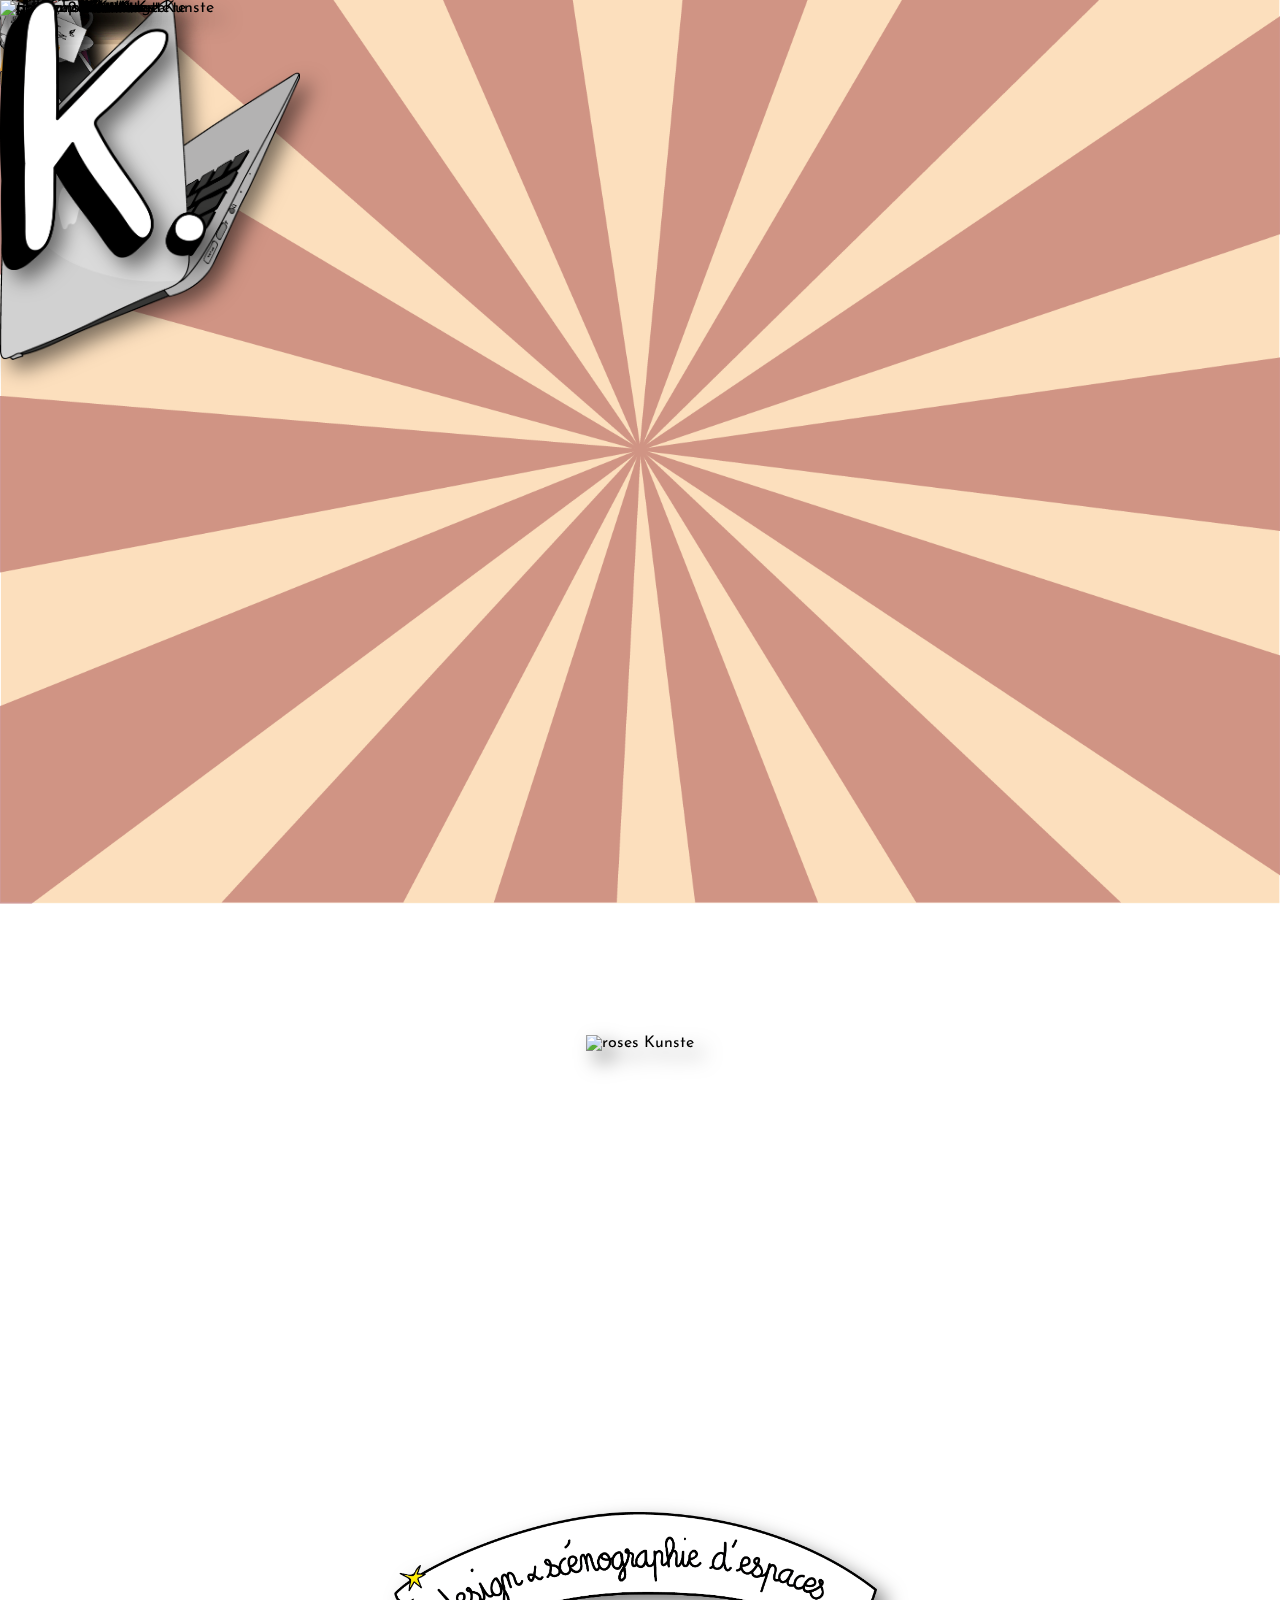
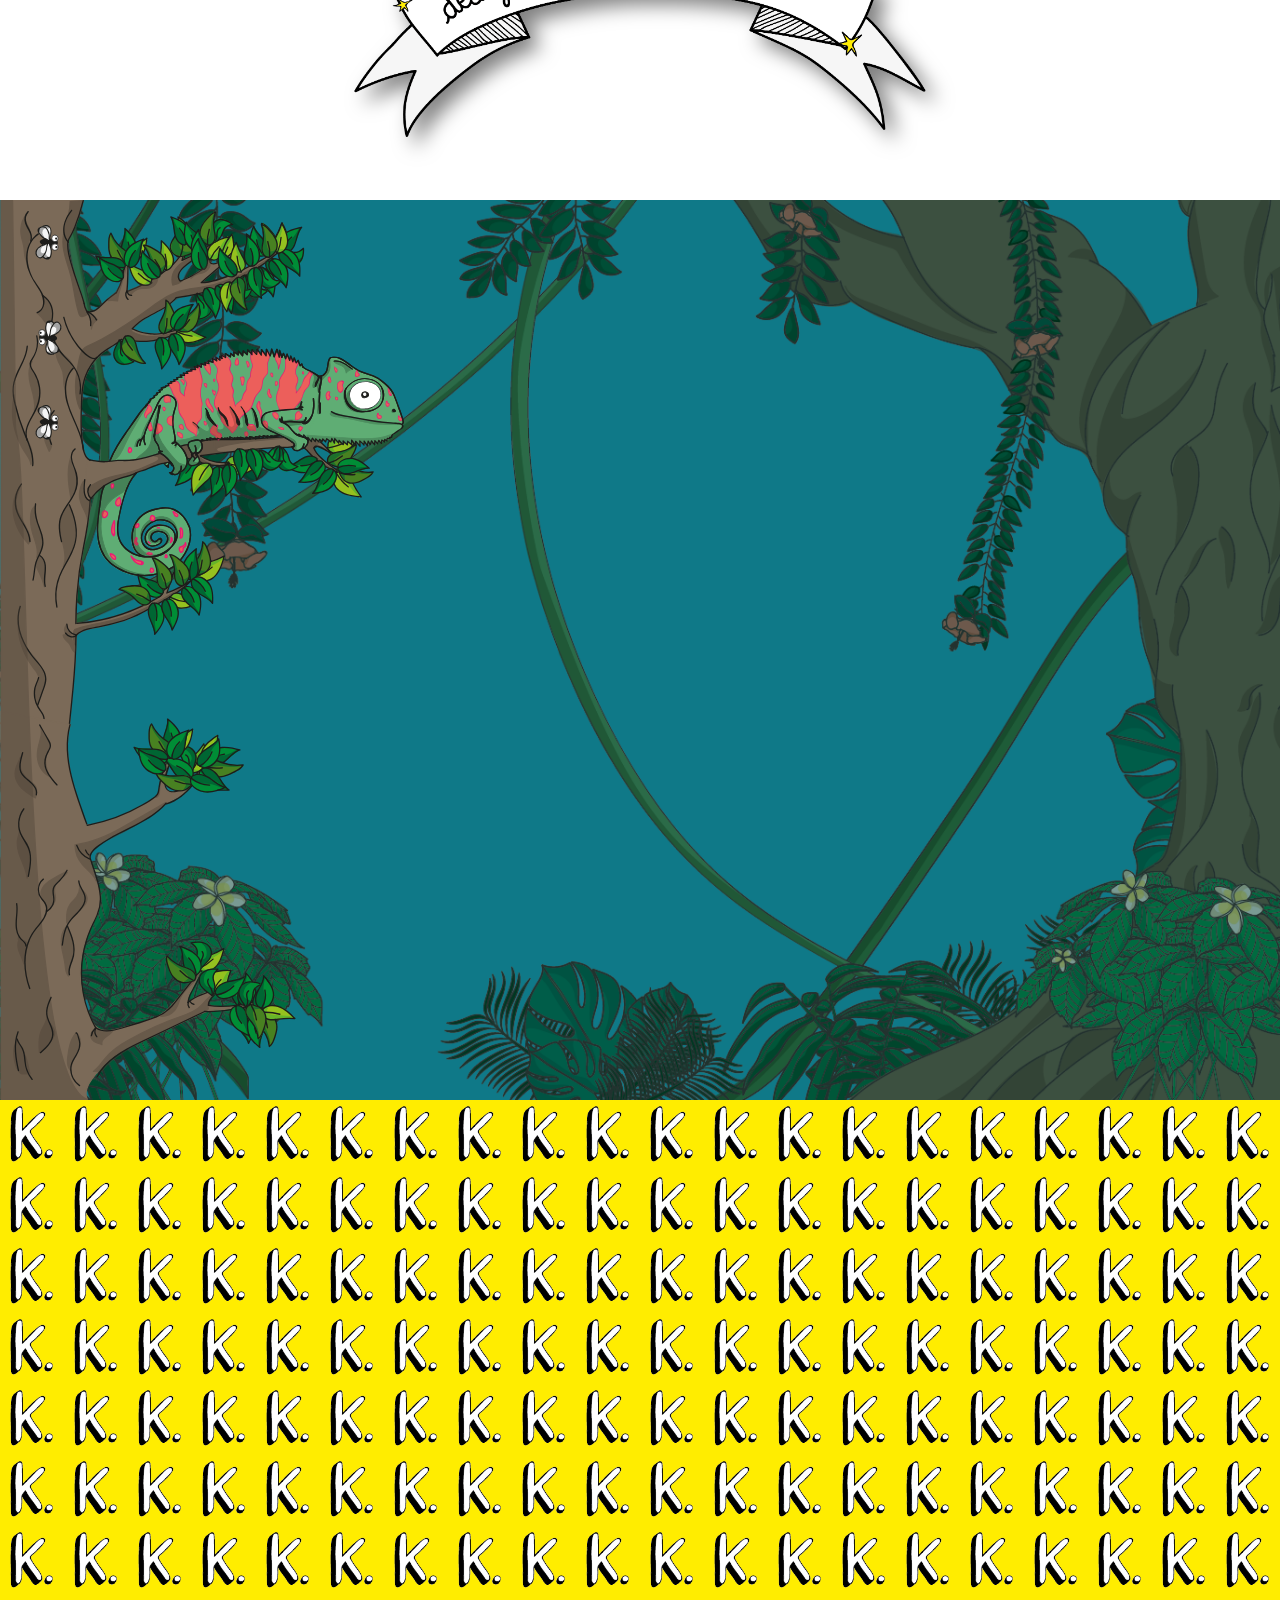
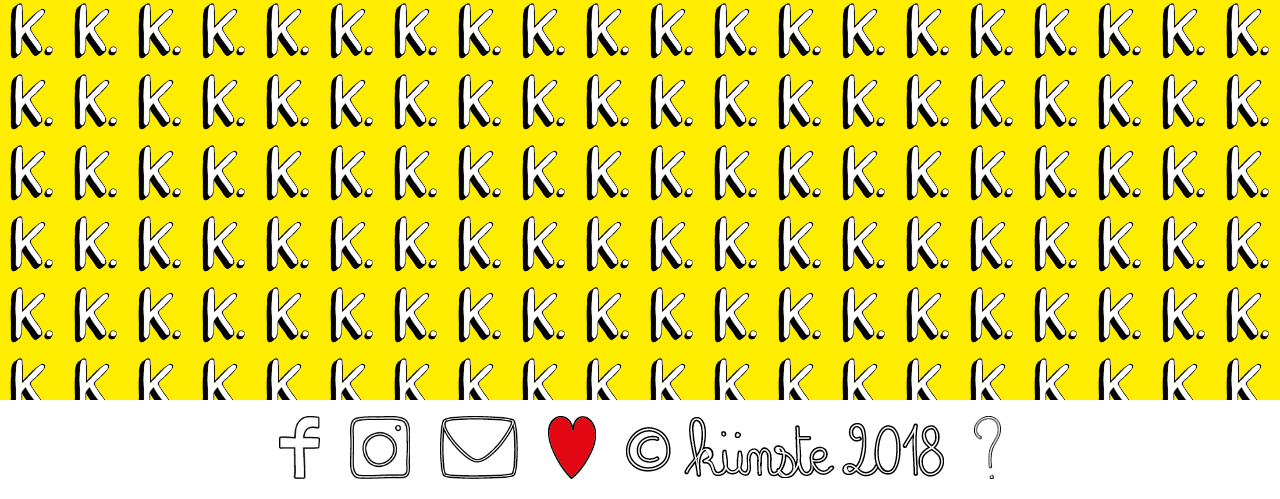
==== index.html @ 413061c2 "First commit" ====
<!DOCTYPE html>
<html lang="fr">
  <head>
    <meta charset="utf-8">
    <meta name="viewport" content="width=device-width, initial-scale=1, shrink-to-fit=no">
    <meta name="description" content="Künste Studio. Direction artistique subversive : branding et communication, events et scénographie, design et graphisme. Un réseau de créatifs." />
    <meta name="keywords" content="künste, kunste, künst, art, arts, artistes, agence, studio, kunst, lyon, paris, france, amour, léa, aline, creative, agency, agence, direction artistique, réseau, experts, branding, communication, design, visuels, events, scénographie, coworking, identité, illustration, image de marque, street art, graffiti, dessins, opération, opé comm, agence créative" />

    <link href="https://fonts.googleapis.com/css?family=Josefin+Sans" rel="stylesheet">
    <link rel="stylesheet" href="css/main.css">
    <link rel="stylesheet" type="text/css" href="https://csshake.surge.sh/csshake.min.css">
    <link rel="icon" type="image/png" href="./images/homepage/kseul.png" />

    <title>Kunste - creative agency</title>

    <script src="https://code.jquery.com/jquery-3.3.1.min.js"></script>

    <!-- Global site tag (gtag.js) - Google Analytics -->
    <script async src="https://www.googletagmanager.com/gtag/js?id=UA-120895207-1"></script>
    <script>
      window.dataLayer = window.dataLayer || [];
      function gtag(){dataLayer.push(arguments);}
      gtag('js', new Date());
      gtag('config', 'UA-120895207-1');
    </script>
  </head>
  <body>

    <div id="se-pre-con"></div>

    <!-- <nav>
      <a href="./index.html">
        <img src="./images/kunste.png" alt="logo kunste">
      </a>
      <a class="menuLink" href="./histoire.html">L'AGENCE</a>
      <a class="menuLink" href="./portfolio.html">PORTFOLIO</a>
      <a class="menuLink" href="#">CONTACT</a>
    </nav> -->

    <!-- <div class="hamburger">
      <i class="fa fa-bars"></i>
    </div> -->

    <section id="home">
      <div id="bounce1">
        <img class="hide" id="carte" src="./images/homepage/carte.png" alt="Carte Kunste">
      </div>
      <div id="bounce1">
        <img class="hide" id="doigt_honneur" src="./images/homepage/doigt_honneur.png" alt="doigt_honneur Kunste">
      </div>
      <div id="bounce2">
        <img class="hide" id="adobePhotoshop" src="./images/homepage/adobePhotoshop.png" alt="adobePhotoshop Kunste">
      </div>
      <div id="bounce3">
        <img class="hide" id="briquet" src="./images/homepage/briquet.png" alt="briquet Kunste">
      </div>
      <div id="bounce2">
        <img class="hide" id="bière" src="./images/homepage/bière.png" alt="bière Kunste">
      </div>
      <div id="bounce2">
        <img class="hide" id="tablette" src="./images/homepage/tablette.png" alt="tablette Kunste">
      </div>
      <div id="bounce1">
        <img class="hide" id="chat" src="./images/homepage/chat.png" alt="chat Kunste">
      </div>
      <div id="bounce3">
        <img class="hide" id="adobeIllustrator" src="./images/homepage/adobeIllustrator.png" alt="adobeIllustrator Kunste">
      </div>
      <div id="bounce3">
        <img class="hide" id="carnet" src="./images/homepage/carnet.png" alt="carnet Kunste">
      </div>
      <div id="bounce1">
        <img class="hide" id="adobeIndesign" src="./images/homepage/adobeIndesign.png" alt="adobeIndesign Kunste">
      </div>
      <div id="bounce2">
        <img class="hide" id="cigaretteA" src="./images/homepage/cigarette1.png" alt="cigarette Kunste">
      </div>
      <div id="bounce1">
        <img class="hide" id="cigaretteB" src="./images/homepage/cigarette2.png" alt="cigarette Kunste">
      </div>
      <div id="bounce2">
        <img class="hide" id="cigaretteC" src="./images/homepage/cigarette3.png" alt="cigarette Kunste">
      </div>
      <div id="bounce3">
        <img class="hide" id="culotte" src="./images/homepage/culotte.png" alt="culotte Kunste">
      </div>
      <div id="bounce1">
        <img class="hide" id="clitoris" src="./images/homepage/clitoris.png" alt="clitoris Kunste">
      </div>
      <div id="bounce3">
        <img class="hide" id="collier" src="./images/homepage/collier.png" alt="collier Kunste">
      </div>
      <div id="bounce1">
        <img class="hide" id="couronne_fleurs" src="./images/homepage/couronne_fleurs.png" alt="couronne_fleurs Kunste">
      </div>
      <div id="bounce2">
        <img class="hide" id="kiki" src="./images/homepage/kiki.png" alt="kiki Kunste">
      </div>
      <div id="bounce1">
        <img id="jetable" src="./images/homepage/jetable.png" alt="jetable Kunste">
      </div>
      <div id="bounce2">
        <img class="hide" id="iPhone" src="./images/homepage/iPhone.png" alt="iPhone Kunste">
      </div>
      <div id="bounce1">
        <img class="hide" id="tasse" src="./images/homepage/tasse.png" alt="tasse Kunste">
      </div>
      <div id="bounce3">
        <img class="hide" id="lierre" src="./images/homepage/lierre.png" alt="lierre Kunste">
      </div>
      <div id="bounce1">
        <img class="hide" id="bouteille_eau" src="./images/homepage/bouteille_eau.png" alt="bouteille_eau Kunste">
      </div>
      <div id="bounce3">
        <img class="hide" id="livre" src="./images/homepage/livre.png" alt="livre Kunste">
      </div>
      <div id="bounce1">
        <img class="hide" id="lunettes" src="./images/homepage/lunettes.png" alt="lunettes Kunste">
      </div>
      <div id="bounce1">
        <img class="hide" id="MacBook" src="./images/homepage/MacBook.png" alt="MacBook Kunste">
      </div>
      <div id="bounce1">
        <img class="hide" id="chaussette" src="./images/homepage/chaussette.png" alt="chaussette Kunste">
      </div>
      <div id="bounce1">
        <img class="hide" id="parfum" src="./images/homepage/parfum.png" alt="parfum Kunste">
      </div>
      <div id="bounce2">
        <img class="hide" id="photoA" src="./images/homepage/photoA.png" alt="photoA Kunste">
      </div>
      <div id="bounce3">
        <img class="hide" id="photoL" src="./images/homepage/photoL.png" alt="photoL Kunste">
      </div>
      <div id="bounce1">
        <img class="hide" id="photoK" src="./images/homepage/photoK.png" alt="photoK Kunste">
      </div>
      <div id="bounce1">
        <img class="hide" id="rouge" src="./images/homepage/rouge.png" alt="rouge Kunste">
      </div>
      <div id="bounce3">
        <img class="hide" id="pinceau1" src="./images/homepage/pinceau1.png" alt="pinceau1 Kunste">
      </div>
      <div id="bounce1">
        <img class="hide" id="pinceau2" src="./images/homepage/pinceau2.png" alt="pinceau2 Kunste">
      </div>
      <div id="bounce2">
        <img class="hide" id="cactus" src="./images/homepage/cactus.png" alt="cactus Kunste">
      </div>
      <div id="bounce1">
        <img class="hide" id="vase" src="./images/homepage/vase.png" alt="vase Kunste">
      </div>
      <div id="bounce1">
        <img class="hide" id="capsule01" src="./images/homepage/capsule01.png" alt="capsule01 Kunste">
      </div>
      <div id="bounce2">
        <img class="hide" id="capsule02" src="./images/homepage/capsule02.png" alt="capsule02 Kunste">
      </div>
      <div id="bounce3">
        <img class="hide" id="capsule03" src="./images/homepage/capsule03.png" alt="capsule03 Kunste">
      </div>
      <div id="bounce1">
        <img class="hide" id="chouchou" src="./images/homepage/chouchou.png" alt="chouchou Kunste">
      </div>
      <div id="bounce2">
        <img class="hide" id="converse" src="./images/homepage/converse.png" alt="converse Kunste">
      </div>
      <div id="bounce3">
        <img class="hide" id="tétine" src="./images/homepage/tétine.png" alt="tétine Kunste">
      </div>
      <div id="bounce1">
        <img class="hide" id="Metro_Lyon01" src="./images/homepage/Metro_Lyon01.png" alt="Metro_Lyon01 Kunste">
      </div>
      <div id="bounce2">
        <img class="hide" id="Metro_Lyon02" src="./images/homepage/Metro_Lyon02.png" alt="Metro_Lyon02 Kunste">
      </div>
      <div id="bounce3">
        <img class="hide" id="Metro_Paris01" src="./images/homepage/Metro_Paris01.png" alt="Metro_Paris01 Kunste">
      </div>
      <div id="bounce1">
        <img class="hide" id="Metro_Paris02" src="./images/homepage/Metro_Paris02.png" alt="Metro_Paris02 Kunste">
      </div>
      <div id="bounce2">
        <img class="hide" id="Metro_Paris03" src="./images/homepage/Metro_Paris03.png" alt="Metro_Paris03 Kunste">
      </div>
      <div id="bounce3">
        <img class="hide" id="thé" src="./images/homepage/thé.png" alt="thé Kunste">
      </div>
      <div id="bounce1">
        <img class="hide" id="parfum2" src="./images/homepage/parfum2.png" alt="parfum2 Kunste">
      </div>
      <div id="bounce2">
        <img class="hide" id="collier_perles" src="./images/homepage/collier_perles.png" alt="collier_perles Kunste">
      </div>
      <div id="bounce3">
        <img class="hide" id="poupee_russe" src="./images/homepage/poupee_russe.png" alt="poupee_russe Kunste">
      </div>
      <div id="bounce1">
        <img class="hide" id="app_photo_vintage" src="./images/homepage/app_photo_vintage.png" alt="app_photo_vintage Kunste">
      </div>

      <img id="roses" src="./images/homepage/roses.png" alt="roses Kunste">
      <a href="#">
        <img class="hide" id="logo" src="./images/logo_square.png" alt="logo Kunste">
      </a>
      <a href="#">
        <img id="bandeau" src="./images/homepage/bandeau.png" alt="bandeau Kunste">
      </a>
    </section>

    <section id="cameleon">
      <div id="CAM">

        <div id="mouche1B">
          <img class="mouche" id="mouche1" src="./images/homepage/mouche1.svg" alt="mouche">
        </div>

        <div id="mouche2B">
          <img class="mouche" id="mouche2" src="./images/homepage/mouche2.svg" alt="mouche">
        </div>

        <div id="mouche3B">
          <img class="mouche" id="mouche3" src="./images/homepage/mouche1.svg" alt="mouche">
        </div>

        <img id="CAMcorps" class="superpose" src="./images/homepage/CAMcorps.svg" alt="CAMcorps Kunste">
        <img id="CAMmachoire" class="superpose" src="./images/homepage/CAMmachoire.svg" alt="CAMmachoire Kunste">
        <img id="CAMpupille" class="superpose" src="./images/homepage/CAMpupille.svg" alt="CAMpupille Kunste">
        <div id="langueBox">
          <img id="CAMlangue" src="./images/homepage/CAMlangue.svg" alt="CAMlangue Kunste">
        </div>

        <img id="CAMfond" class="superpose2" src="./images/homepage/CAMfond.png" alt="CAMfond Kunste">
      </div>
    </section>

    <section id="contact">

      <div id="hideK">
        <!-- <img id="bravo" src="https://media.giphy.com/media/26u4eMNSMWydF0v8A/giphy.gif" alt="bravo"> -->

      </div>

      <div id="contactInfos">
        <img id="noms" src="./images/homepage/noms.png" alt="noms Kunste">
        <img id="mailK" src="./images/homepage/mailK.png" alt="mailK Kunste">
        <img id="num" src="./images/homepage/num.png" alt="num Kunste">
        <img id="band" src="./images/homepage/band.png" alt="band Kunste">
      </div>

    </section>

    <footer>
        <div class="footer">
          <a href="https://www.facebook.com/studio.kunste/" target="_blank">
            <img id="facebook" src="./images/homepage/facebook.png" alt="facebook link Kunste">
          </a>
        </div>
        <div class="footer">
          <a href="https://www.instagram.com/kunste_studio/" target="_blank">
            <img id="instagram" src="./images/homepage/instagram.png" alt="instagram link Kunste">
          </a>
        </div>
        <div class="footer">
          <a href="mailto:contact@kunste.eu" target="_blank">
            <img id="mail" src="./images/homepage/mail.png" alt="mail contact Kunste">
          </a>
        </div>
        <div class="footer">
          <img id="coeur" src="./images/homepage/coeur.png" alt="made with love Kunste">
        </div>

        <div class="footer">
          <img id="copyright" src="./images/homepage/copyright.png" alt="mail contact Kunste">
        </div>

        <div class="footer">
          <a href="https://www.youtube.com/watch?v=dQw4w9WgXcQ" target="_blank">
            <img id="question" src="./images/homepage/question.png" alt="question Kunste">
          </a>
        </div>

    </footer>

    <script type="text/javascript" src="js/main.js"></script>
  </body>
</html>
---- css/main.css ----
/* Général */

body {
  margin: 0;
  font-family: 'Josefin Sans', sans-serif;
  max-width: 100vw;
}


hr {
  border-width: 0px;
}
/* =====================
      LOADER
===================== */


#se-pre-con {
	position: fixed;
	left: 0px;
	top: 0px;
	width: 100%;
	height: 100%;
	z-index: 9999;
	background: url('../images/homepage/load.png') center no-repeat #000;
  background-size: auto 100px;
}

/* =====================
      NAVBAR
===================== */

/* nav {
  display: flex;
  flex-direction: row;
  justify-content: flex-start;
  align-items: center;
  background-color: rgba(255, 255, 255, 0.3);
  width: 100%;
  max-width: 100vw;
  position: fixed;
  top: 0;
  z-index: 100;
  background: url('../images/nav/motif_galaxy.png');
  background-size: auto 300px;
}

nav img {
  height: 45px;
}

nav a {
  font-size: 16px;
  margin: 0px 15px;
  text-decoration: none;
  color: #ffed00;
  font-weight: normal;
  letter-spacing: .05em;
  padding: 5px;
}


nav a.menuLink::before, nav a.menuLink::after {
  content: '';
  display: block;
  width: 0;
  height: 3px;
  background: #ffed00;
  transition: width .3s;
  margin: 8px 0px;
  -webkit-transform-origin: 0% 100%;
}

nav a.menuLink:hover::after, nav a.menuLink:hover::before, nav a.menuLink.active:after, nav a.menuLink.active:before {
  width: 100%;
}



@media screen and (max-width: 920px) {
  nav {
    justify-content: center;
  }
  nav a {
    font-size: 16px;
  }
}

@media screen and (max-width: 600px) {
  nav {
    flex-direction: column;
    align-items: center;
    background-color: rgba(255, 255, 255, 0.5);
  }
  nav a {
    margin: 0px 5px;
  }


/* =====================
      BURGER MENU
===================== */


/* div.hamburger {
  position: fixed;
  top: 0px;
  right: 0px;
  margin: 20px;
  font-size: 35px;
  z-index: 100;
  display: none;
}

@media screen and (max-width: 600px) {
  div.hamburger {
    display: block;
  }
} */

/* =====================
      HOMEPAGE
===================== */


.hide {
  display: none;
}

#home {
  max-width: 100vw;
  background: url(../images/homepage/fond_circus.png) no-repeat center center;
  background-size: cover;
  background-attachment: fixed;
  overflow: hidden;
  min-height: 200vh;
}

#home img {
  position: absolute;
  filter: drop-shadow(10px 10px 10px rgba(0, 0, 0, 0.5));
  max-width: 100vw;
}

 /* 3 bounces animation  */

#bounce1 {
  animation: bounce1 4s linear 2s infinite normal both;
}
@keyframes bounce1 {
  0% {transform: translate(0px, 0px);}
  25% {transform: translate(0px, -10px);}
  75% {transform: translate(0px, 10px);}
  100% {transform: translate(0px, 0px);}
}

#bounce2 {
  animation: bounce2 2s linear 2s infinite normal both;
}
@keyframes bounce2 {
  0% {transform: translate(0px, 0px);}
  25% {transform: translate(0px, -10px);}
  75% {transform: translate(0px, 10px);}
  100% {transform: translate(0px, 0px);}
}

#bounce3 {
  animation: bounce2 3s linear 2s infinite normal both;
}
@keyframes bounce2 {
  0% {transform: translate(0px, 0px);}
  25% {transform: translate(0px, -10px);}
  75% {transform: translate(0px, 10px);}
  100% {transform: translate(0px, 0px);}
}

/* Position de chaque images  */

#carte.loaded {
  height: 10vh;
  animation: carte1 3s cubic-bezier(0.175, 0.885, 0.32, 1.275) 1S 1 normal both;
}
@keyframes carte1 {
  0% {transform: translate(30vw, 100vh);}
  100% {transform: translate(30vw, 30vh);}
}

#cactus.loaded {
  height: 28vh;
  animation: cactus1 1s cubic-bezier(0.175, 0.885, 0.32, 1.275) 1S 1 normal both;
}
@keyframes cactus1 {
  0% {transform: translate(60vw, 100vh);}
  100% {transform: translate(60vw, 70vh);}
}

#doigt_honneur.loaded {
  height: 17vh;
  animation: doigt_honneur1 6s cubic-bezier(0.175, 0.885, 0.32, 1.275) 1S 1 normal both;
}
@keyframes doigt_honneur1 {
  0% {transform: translate(3vw, 100vh);}
  100% {transform: translate(3vw, 20vh);}
}

#adobeIndesign.loaded {
  height: 10vh;
  animation: adobeIndesign1 4s cubic-bezier(0.175, 0.885, 0.32, 1.275) 1S 1 normal both;
}
@keyframes adobeIndesign1 {
  0% {transform: translate(25vw, 100vh);}
  100% {transform: translate(25vw, 60vh);}
}

#adobePhotoshop.loaded {
  height: 10vh;
  animation: adobePhotoshop1 6s cubic-bezier(0.175, 0.885, 0.32, 1.275) 1S 1 normal both;
}
@keyframes adobePhotoshop1 {
  0% {transform: translate(3vw, 100vh);}
  100% {transform: translate(3vw, 3vh);}
}

#adobeIllustrator.loaded {
  height: 10vh;
  animation: adobeIllustrator1 4s cubic-bezier(0.175, 0.885, 0.32, 1.275) 1S 1 normal both;
}
@keyframes adobeIllustrator1 {
  0% {transform: translate(83vw, 100vh);}
  100% {transform: translate(83vw, 7vh);}
}

#briquet.loaded {
  height: 6vh;
  animation: briquet1 6s cubic-bezier(0.175, 0.885, 0.32, 1.275) 1S 1 normal both;
}
@keyframes briquet1 {
  0% {transform: translate(60vw, 100vh);}
  100% {transform: translate(60vw, 40vh);}
}

#bouteille_eau.loaded {
  height: 20vh;
  animation: bouteille_eau1 5s cubic-bezier(0.175, 0.885, 0.32, 1.275) 1S 1 normal both;
}
@keyframes bouteille_eau1 {
  0% {transform: translate(20vw, 100vh);}
  100% {transform: translate(20vw, 20vh);}
}

#bière.loaded {
  height: 14vh;
  animation: bière1 6s cubic-bezier(0.175, 0.885, 0.32, 1.275) 1S 1 normal both;
}
@keyframes bière1 {
  0% {transform: translate(15vw, 100vh);}
  100% {transform: translate(15vw, 14vh);}
}

#chat.loaded {
  height: 30vh;
  animation: chat1 3s cubic-bezier(0.175, 0.885, 0.32, 1.275) 1S 1 normal both;
}
@keyframes chat1 {
  0% {transform: translate(65vw, 100vh);}
  100% {transform: translate(65vw, 2vh);}
}

#chaussette.loaded {
  height: 30vh;
  animation: chaussette1 6s cubic-bezier(0.175, 0.885, 0.32, 1.275) 1S 1 normal both;
}
@keyframes chaussette1 {
  0% {transform: translate(65vw, 100vh);}
  100% {transform: translate(65vw, 40vh);}
}

#carnet.loaded {
  height: 20vh;
  animation: carnet1 3s cubic-bezier(0.175, 0.885, 0.32, 1.275) 1S 1 normal both;
}
@keyframes carnet1 {
  0% {transform: translate(1vw, 100vh);}
  100% {transform: translate(1vw, 60vh);}
}

#cigaretteA.loaded {
  height: 8vh;
  animation: cigaretteA1 2s cubic-bezier(0.175, 0.885, 0.32, 1.275) 1S 1 normal both;
}
@keyframes cigaretteA1 {
  0% {transform: translate(15vw, 100vh);}
  100% {transform: translate(15vw, 3vh);}
}

#cigaretteB.loaded {
  height: 8vh;
  animation: cigaretteB1 6s cubic-bezier(0.175, 0.885, 0.32, 1.275) 1S 1 normal both;
}
@keyframes cigaretteB1 {
  0% {transform: translate(40vw, 100vh);}
  100% {transform: translate(40vw, 30vh);}
}

#cigaretteC.loaded {
  height: 8vh;
  animation: cigaretteC1 4s cubic-bezier(0.175, 0.885, 0.32, 1.275) 1S 1 normal both;
}
@keyframes cigaretteC1 {
  0% {transform: translate(70vw, 100vh);}
  100% {transform: translate(70vw, 30vh);}
}

#culotte.loaded {
  height: 20vh;
  animation: culotte1 5s cubic-bezier(0.175, 0.885, 0.32, 1.275) 1S 1 normal both;
}
@keyframes culotte1 {
  0% {transform: translate(45vw, 100vh);}
  100% {transform: translate(45vw, 70vh);}
}

#collier.loaded {
  height: 22vh;
  animation: collier1 6s cubic-bezier(0.175, 0.885, 0.32, 1.275) 1S 1 normal both;
}
@keyframes collier1 {
  0% {transform: translate(30vw, 100vh);}
  100% {transform: translate(30vw, 2vh);}
}

#couronne_fleurs.loaded {
  height: 19vh;
  animation: couronne_fleurs1 4s cubic-bezier(0.175, 0.885, 0.32, 1.275) 1S 1 normal both;
}
@keyframes couronne_fleurs1 {
  0% {transform: translate(45vw, 100vh);}
  100% {transform: translate(45vw, 5vh);}
}

#clitoris.loaded {
  height: 10vh;
  animation: clitoris1 3s cubic-bezier(0.175, 0.885, 0.32, 1.275) 1S 1 normal both;
}
@keyframes clitoris1 {
  0% {transform: translate(40vw, 100vh);}
  100% {transform: translate(40vw, 12vh);}
}

#iPhone.loaded {
  height: 14vh;
  animation: iPhone1 3s cubic-bezier(0.175, 0.885, 0.32, 1.275) 1S 1 normal both;
}
@keyframes iPhone1 {
  0% {transform: translate(50vw, 100vh);}
  100% {transform: translate(50vw, 27vh);}
}

#jetable.loaded {
  height: 7vh;
  animation: jetable1 3s cubic-bezier(0.175, 0.885, 0.32, 1.275) 1S 1 normal both;
}
@keyframes jetable1 {
  0% {transform: translate(25vw, 100vh);}
  100% {transform: translate(25vw, 50vh);}
}

#kiki.loaded {
  height: 17vh;
  animation: kiki1 3s cubic-bezier(0.175, 0.885, 0.32, 1.275) 1S 1 normal both;
}
@keyframes kiki1 {
  0% {transform: translate(90vw, 100vh);}
  100% {transform: translate(90vw, 70vh);}
}

#tasse.loaded {
  height: 7vh;
  animation: tasse1 3s cubic-bezier(0.175, 0.885, 0.32, 1.275) 1S 1 normal both;
}
@keyframes tasse1 {
  0% {transform: translate(55vw, 100vh);}
  100% {transform: translate(55vw, 25vh);}
}

#lierre.loaded {
  height: 25vh;
  animation: lierre1 3s cubic-bezier(0.175, 0.885, 0.32, 1.275) 1S 1 normal both;
}
@keyframes lierre1 {
  0% {transform: translate(8vw, 100vh);}
  100% {transform: translate(8vw, 33vh);}
}

#livre.loaded {
  height: 10vh;
  animation: livre1 4s cubic-bezier(0.175, 0.885, 0.32, 1.275) 1S 1 normal both;
}
@keyframes livre1 {
  0% {transform: translate(22vw, 100vh);}
  100% {transform: translate(22vw, 80vh);}
}

#lunettes.loaded {
  height: 5vh;
  animation: lunettes1 3s cubic-bezier(0.175, 0.885, 0.32, 1.275) 1S 1 normal both;
}
@keyframes lunettes1 {
  0% {transform: translate(25vw, 100vh);}
  100% {transform: translate(25vw, 90vh);}
}

#MacBook.loaded {
  height: 40vh;
  animation: MacBook1 3s cubic-bezier(0.175, 0.885, 0.32, 1.275) 1S 1 normal both;
}
@keyframes MacBook1 {
  0% {transform: translate(80vw, 100vh);}
  100% {transform: translate(80vw, 20vh);}
}

#parfum.loaded {
  height: 15vh;
  animation: parfum1 3s cubic-bezier(0.175, 0.885, 0.32, 1.275) 1S 1 normal both;
}
@keyframes parfum1 {
  0% {transform: translate(35vw, 100vh);}
  100% {transform: translate(35vw, 57vh);}
}


#photoA.loaded {
  height: 10vh;
  animation: photoA1 3s cubic-bezier(0.175, 0.885, 0.32, 1.275) 1S 1 normal both;
}
@keyframes photoA1 {
  0% {transform: translate(77vw, 100vh);}
  100% {transform: translate(77vw, 92vh);}
}


#photoL.loaded {
  height: 10vh;
  animation: photoL1 3s cubic-bezier(0.175, 0.885, 0.32, 1.275) 1S 1 normal both;
}
@keyframes photoL1 {
  0% {transform: translate(17vw, 100vh);}
  100% {transform: translate(17vw, 92vh);}
}


#photoK.loaded {
  height: 10vh;
  animation: photoK1 3s cubic-bezier(0.175, 0.885, 0.32, 1.275) 1S 1 normal both;
}
@keyframes photoK1 {
  0% {transform: translate(55vw, 100vh);}
  100% {transform: translate(55vw, 7vh);}
}


#rouge.loaded {
  height: 7vh;
  animation: rouge1 3s cubic-bezier(0.175, 0.885, 0.32, 1.275) 1S 1 normal both;
}
@keyframes rouge1 {
  0% {transform: translate(40vw, 100vh);}
  100% {transform: translate(40vw, 80vh);}
}


#pinceau1.loaded {
  height: 15vh;
  animation: pinceau1 3s cubic-bezier(0.175, 0.885, 0.32, 1.275) 1S 1 normal both;
}
@keyframes pinceau1 {
  0% {transform: translate(2vw, 100vh);}
  100% {transform: translate(2vw, 85vh);}
}


#pinceau2.loaded {
  height: 12vh;
  animation: pinceau2 3s cubic-bezier(0.175, 0.885, 0.32, 1.275) 1S 1 normal both;
}
@keyframes pinceau2 {
  0% {transform: translate(93vw, 100vh);}
  100% {transform: translate(93vw, 3vh);}
}


#tablette.loaded {
  height: 25vh;
  animation: tablette1 3s cubic-bezier(0.175, 0.885, 0.32, 1.275) 1S 1 normal both;
}
@keyframes tablette1 {
  0% {transform: translate(65vw, 100vh);}
  100% {transform: translate(65vw, 60vh);}
}

#vase.loaded {
  height: 20vh;
  animation: vase1 3s cubic-bezier(0.175, 0.885, 0.32, 1.275) 1S 1 normal both;
}
@keyframes vase1 {
  0% {transform: translate(85vw, 100vh);}
  100% {transform: translate(85vw, 80vh);}
}

#capsule01.loaded {
  height: 5vh;
  animation: capsule011 3s cubic-bezier(0.175, 0.885, 0.32, 1.275) 1S 1 normal both;
}
@keyframes capsule011 {
  0% {transform: translate(23vw, 100vh);}
  100% {transform: translate(23vw, 5vh);}
}

#capsule02.loaded {
  height: 5vh;
  animation: capsule021 3s cubic-bezier(0.175, 0.885, 0.32, 1.275) 1S 1 normal both;
}
@keyframes capsule021 {
  0% {transform: translate(40vw, 100vh);}
  100% {transform: translate(40vw, 50vh);}
}

#capsule03.loaded {
  height: 5vh;
  animation: capsule031 3s cubic-bezier(0.175, 0.885, 0.32, 1.275) 1S 1 normal both;
}
@keyframes capsule031 {
  0% {transform: translate(65vw, 100vh);}
  100% {transform: translate(65vw, 37vh);}
}

#chouchou.loaded {
  height: 8vh;
  animation: chouchou1 3s cubic-bezier(0.175, 0.885, 0.32, 1.275) 1S 1 normal both;
}
@keyframes chouchou1 {
  0% {transform: translate(60vw, 100vh);}
  100% {transform: translate(60vw, 50vh);}
}

#converse.loaded {
  height: 13vh;
  animation: converse1 3s cubic-bezier(0.175, 0.885, 0.32, 1.275) 1S 1 normal both;
}
@keyframes converse1 {
  0% {transform: translate(2vw, 100vh);}
  100% {transform: translate(2vw, 42vh);}
}

#tétine.loaded {
  height: 7vh;
  animation: tétine1 3s cubic-bezier(0.175, 0.885, 0.32, 1.275) 1S 1 normal both;
}
@keyframes tétine1 {
  0% {transform: translate(45vw, 100vh);}
  100% {transform: translate(45vw, 92vh);}
}

#Metro_Lyon01.loaded {
  height: 5vh;
  animation: Metro_Lyon011 3s cubic-bezier(0.175, 0.885, 0.32, 1.275) 1S 1 normal both;
}
@keyframes Metro_Lyon011 {
  0% {transform: translate(35vw, 100vh);}
  100% {transform: translate(35vw, 47vh);}
}

#Metro_Lyon02.loaded {
  height: 5vh;
  animation: Metro_Lyon021 3s cubic-bezier(0.175, 0.885, 0.32, 1.275) 1S 1 normal both;
}
@keyframes Metro_Lyon021 {
  0% {transform: translate(62vw, 100vh);}
  100% {transform: translate(62vw, 20vh);}
}

#Metro_Paris01.loaded {
  height: 5vh;
  animation: Metro_Paris011 3s cubic-bezier(0.175, 0.885, 0.32, 1.275) 1S 1 normal both;
}
@keyframes Metro_Paris011 {
  0% {transform: translate(10vw, 100vh);}
  100% {transform: translate(10vw, 12vh);}
}

#Metro_Paris02.loaded {
  height: 7vh;
  animation: Metro_Paris021 3s cubic-bezier(0.175, 0.885, 0.32, 1.275) 1S 1 normal both;
}
@keyframes Metro_Paris021 {
  0% {transform: translate(12vw, 100vh);}
  100% {transform: translate(12vw, 89vh);}
}

#Metro_Paris03.loaded {
  height: 7vh;
  animation: Metro_Paris031 3s cubic-bezier(0.175, 0.885, 0.32, 1.275) 1S 1 normal both;
}
@keyframes Metro_Paris031 {
  0% {transform: translate(92vw, 100vh);}
  100% {transform: translate(92vw, 15vh);}
}

#collier_perles.loaded {
  height: 14vh;
  animation: collier_perles1 3s cubic-bezier(0.175, 0.885, 0.32, 1.275) 1S 1 normal both;
}
@keyframes collier_perles1 {
  0% {transform: translate(92vw, 100vh);}
  100% {transform: translate(92vw, 52vh);}
}

#thé.loaded {
  height: 9vh;
  animation: thé1 3s cubic-bezier(0.175, 0.885, 0.32, 1.275) 1S 1 normal both;
}
@keyframes thé1 {
  0% {transform: translate(34vw, 100vh);}
  100% {transform: translate(34vw, 80vh);}
}

#parfum2.loaded {
  height: 15vh;
  animation: parfum21 3s cubic-bezier(0.175, 0.885, 0.32, 1.275) 1S 1 normal both;
}
@keyframes parfum21 {
  0% {transform: translate(70vw, 100vh);}
  100% {transform: translate(70vw, 85vh);}
}

#app_photo_vintage.loaded {
  height: 11vh;
  animation: app_photo_vintage1 3s cubic-bezier(0.175, 0.885, 0.32, 1.275) 1S 1 normal both;
}
@keyframes app_photo_vintage1 {
  0% {transform: translate(12vw, 100vh);}
  100% {transform: translate(12vw, 76vh);}
}

#poupee_russe.loaded {
  height: 13vh;
  animation: poupee_russe1 3s cubic-bezier(0.175, 0.885, 0.32, 1.275) 1S 1 normal both;
}
@keyframes poupee_russe1 {
  0% {transform: translate(74vw, 100vh);}
  100% {transform: translate(74vw, 53vh);}
}


/* position fixe du logo  */
#logo.loaded {
  height: 30vh;
  animation: logo1 1s cubic-bezier(0.175, 0.885, 0.32, 1.275) 0S 1 normal both;
}
@keyframes logo1 {
  0% {transform: translate(calc(50vw - 30%), 100vh);}
  100% {
    transform: translate(calc(50vw - 30%), calc(50vh - 50%));
    /* position: fixed; */
  }
}

/* position écran 2  */
#roses {
  height: 50vh;
  transform: translate(calc(50vw - 50%), 115vh);
}

#bandeau {
  height: 25vh;
  transform: translate(calc(50vw - 50%), 168vh);
}

#subpapier {
  height: 7vh;
  display: none;
}

/* réduction Home pour téléphone */

@media screen and (max-width:600px) {

  #lierre, #couronne_fleurs, #tablette {
    display: none;
  }

  #logo {
    height: 20vh;
  }

  #roses {
    height: 30vh;
  }
  #bandeau {
    height: 15vh;
  }

  #subpapier {
    height: 4vh;
  }
}



/* =====================
      cameleon
===================== */

#cameleon {
  min-height: 100vh;
  max-width: 100%;
  overflow: hidden;
  background-color: #0F7988;

}

#CAM{
  position: relative;
  height: 100vh;
}

img.superpose {
  position: absolute;
  top: 0px;
  left: 0px;
  height: 100%;
  max-width: 330%;
}

img.superpose2 {
  position: absolute;
  top: 0;
  right: 0;
  height: 100%;
  z-index: 8;
}

#CAMcorps {
   z-index: 11;
}
#CAMpupille {
   z-index: 12;
}
#CAMmachoire {
   z-index: 14;
   transform-origin: 17.5% 25%;
}

#langueBox {
  overflow: hidden;
  position: absolute;
  width:0px;
  height: 6%;
  z-index: 13;
  transform-origin: 0 50%;
}

#CAMlangue {
  height: 100%;
  float:right;
  clear:right;
}

.mouche {
  user-drag: none;
user-select: none;
-moz-user-select: none;
-webkit-user-drag: none;
-webkit-user-select: none;
-ms-user-select: none;
}

.eatMouth {
  animation: mouthAnim 0.5s ease;
}

@keyframes mouthAnim {
  0%   {
    transform: rotate(0deg);
  }
  50%  {
    transform: rotate(20deg);
  }
  100% {
    transform: rotate(0deg);
  }
}

@media screen and (max-width:600px) {
  #langueBox {
    height: 4%;
  }
}

#mouche1 {
  height: 100%;
  animation: fly 4s ease-in-out infinite, fly-rotate 4s ease-in-out infinite;
}

#mouche1B {
  height: 10%;
  animation: move1 25s ease-out infinite;
  z-index: 15;
  position: relative;
}

#mouche2 {
  height: 100%;
  animation: fly 4s ease-in-out infinite, fly-rotate2 4s ease-in-out infinite;
}

#mouche2B {
  height: 10%;
  animation: move2 18s ease-in infinite;
  z-index: 15;
  position: relative;
}

#mouche3 {
  height: 100%;
  animation: fly 4s ease-in-out infinite, fly-rotate 4s ease-in-out infinite;
}

#mouche3B {
  height: 10%;
  animation: move3 20s ease-out infinite;
  z-index: 15;
  position: relative;
}

.hideMouche {
  display: none;
}

@keyframes fly {
	0% {
    margin-top:0px;
	}
    50% {
		margin-top:30px;
	}

    100% {
		margin-top:0px;
	}
}

@keyframes fly-rotate {
	0% {
         transform:rotate(0deg);
	}
    25% {
         transform:rotate(30deg);
	}
    75% {
        transform:rotate(-30deg);
	}
    100% {
        transform:rotate(0deg);
	}
}

@keyframes fly-rotate2 {
	0% {
         transform:rotate(0deg);
	}
    25% {
         transform:rotate(-30deg);
	}
    75% {
        transform:rotate(30deg);
	}
    100% {
        transform:rotate(0deg);
	}
}

@keyframes move1 {
	0% {
    transform: translate(-10vw) translateY(30vh);
	}
    100% {
		 transform: translate(110vw) translateY(30vh);
	}
}

@keyframes move2 {
	0% {
    transform: translate(100vw) translateY(5vh);
	}
    100% {
		 transform: translate(-10vw) translateY(5vh);
	}
}

@keyframes move3 {
	0% {
    transform: translate(-20vw) translateY(60vh);
	}
    100% {
		 transform: translate(110vw) translateY(55vh);
	}
}

/* =====================
Contact
===================== */

#contact {
  min-height: 100vh;
  position: relative;
  overflow: hidden;
}

#contact::after {
  content: "";
  background: url('../images/homepage/fond.png');
  background-size: auto 800px;
  opacity: 0.6;
  top: 0;
  left: 0;
  bottom: 0;
  right: 0;
  position: absolute;
  z-index: -1;
}

#hideK {
  margin: 0px;
  padding: 0px;
  min-height: 100%;
  min-width: 100%;
  display: flex;
  flex-direction: row;
  flex-wrap: wrap;
  position: absolute;
  z-index: 1000;
  -webkit-user-select: none;
  -webkit-touch-callout: none;
}

#hideK img {
  margin: 0px;
  width: 5%;
  height: 5%;
  z-index: 10000;

  /* box-shadow: -5px 5px 0px black; */
}

#hideK img#bravo {
  position: absolute;
  margin-left: auto;
  margin-right: auto;
  margin-top: 25vh;
  left: 0;
  right: 0;
  width: auto;
  height: 50vh;
  z-index: 100000;
  display: none;

  /* box-shadow: -5px 5px 0px black; */
}

.kMoove {
  opacity: 0;
  z-index: -1000;
}


#contactInfos {
  min-height: 100vh;
  display: flex;
  flex-direction: column;
  justify-content: center;
}
#contactInfos img {
  align-self: center;
  max-width: 95vw;
}

#band {
  filter: drop-shadow(5px 5px 5px rgba(0, 0, 0, 0.5));
}

#noms {
  height: 10vh;
}

#mailK {
  height: 10vh;
  margin-top: 40px;
}

#num {
  height: 8vh;
  margin-top: 40px;
}

#band {
  height: 25vh;
}

@media screen and (max-width:900px) {
  #hideK img {
    width: 6.25%;
    height: 6.25%;
  }
  #noms {
    height: 6vh;
  }

  #mailK {
    height: 6vh;
  }

  #num {
    height: 6vh;
  }
  #band {
    height: 17vh;
  }
}


@media screen and (max-width:600px) {
  #hideK img {
    width: 10%;
    height: 10%;
  }
}


/* =====================
      FOOTER
===================== */
footer {
  height: 11vh;
  display: flex;
  flex-direction: row;
  flex-wrap: wrap;
  justify-content: center;
  max-width: 100vw;
}

.footer  {
  align-self: center;
  margin: 10px 15px;
}

.footer img {
  max-height: 7vh;
  max-width: 100vw;
}


/* =====================
      catalogue
===================== */

#catalogue {
  max-width: 100vw;
  background: url(../images/catalogue/fond2.png) no-repeat center center;
  background-size: cover;
  background-attachment: fixed;
  overflow: hidden;
  min-height: 100vh;
  display: flex;
  flex-direction: column;
  justify-content: center;
}

#catalogue a {
  display: flex;
  flex-direction: column;
  justify-content: center;
}

#catalogue a img {
  align-self: center;
  max-width: 95vw;
}

#doigt:hover {
  animation: shake 0.01s cubic-bezier(0,.74,.91,.41) 0S infinite normal;
}

#doigt, #animation {
  filter: drop-shadow(5px 5px 5px rgba(0, 0, 0, 0.5));
}
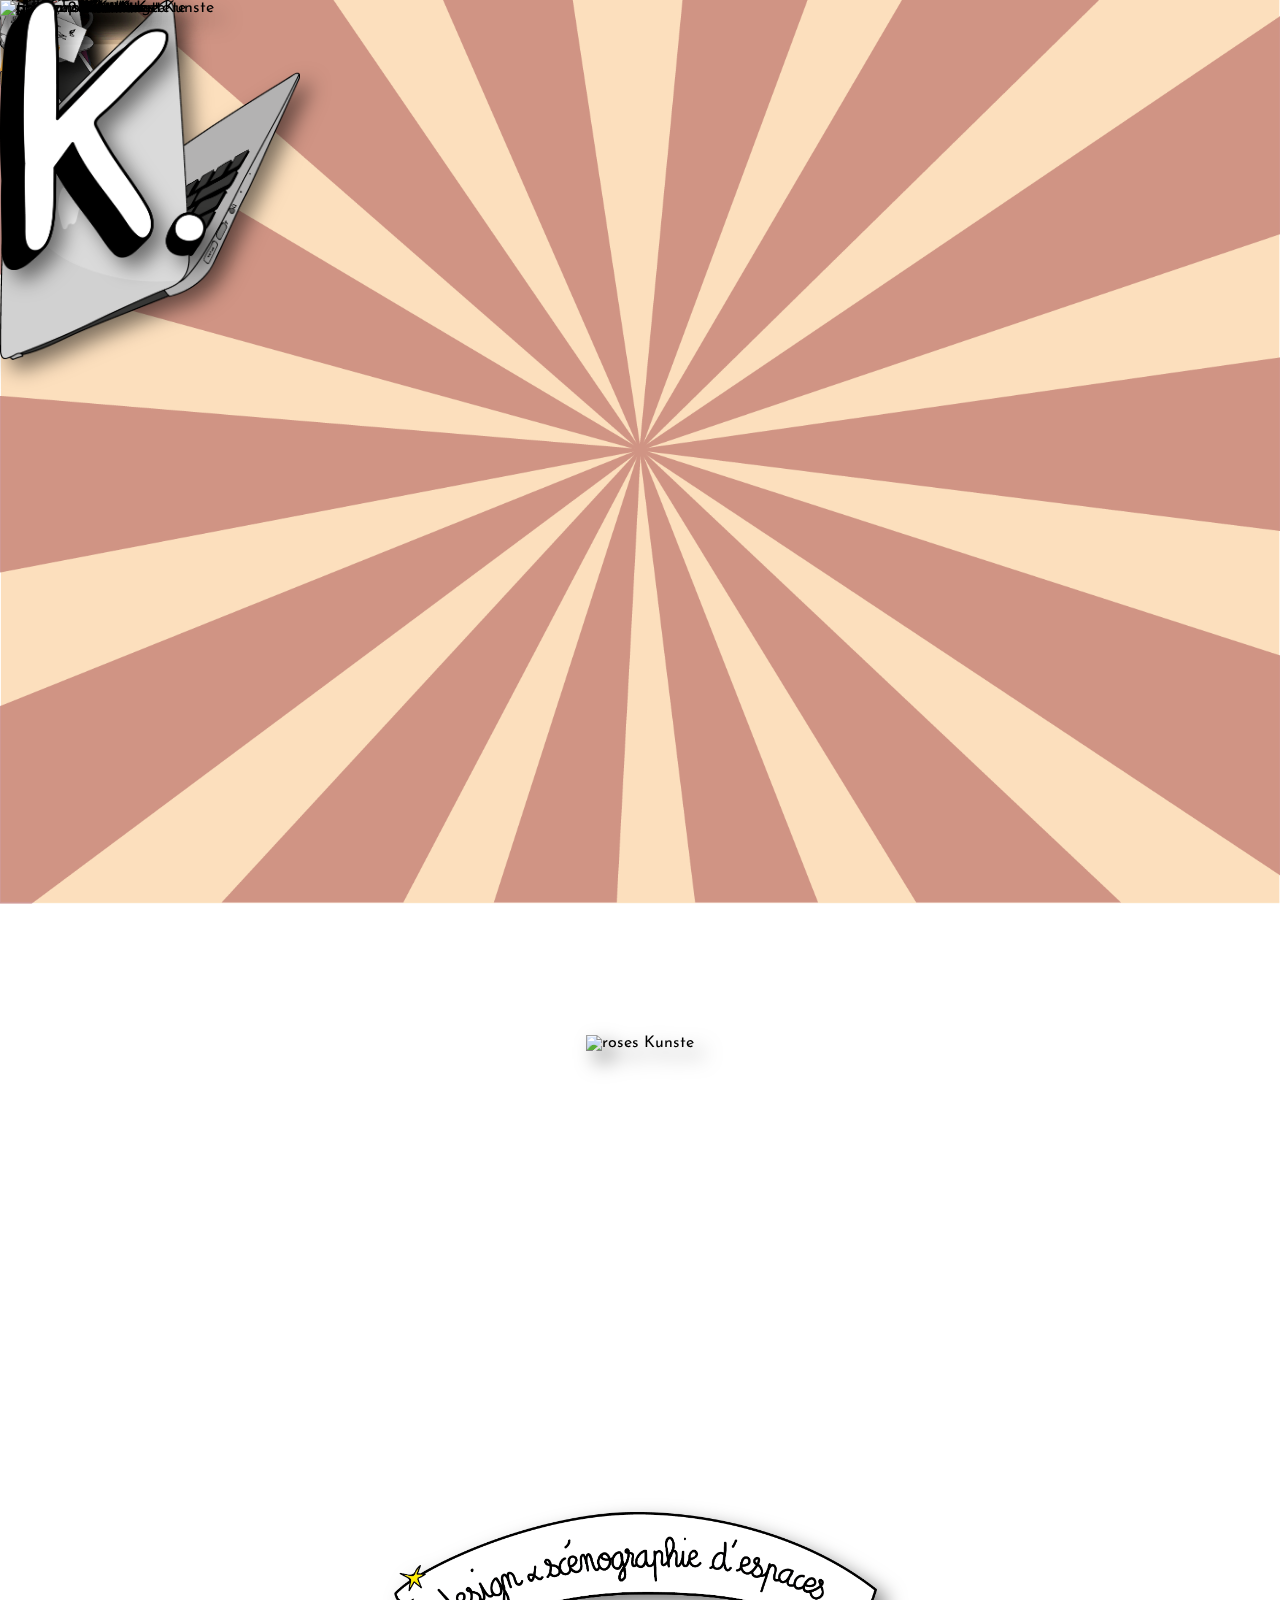
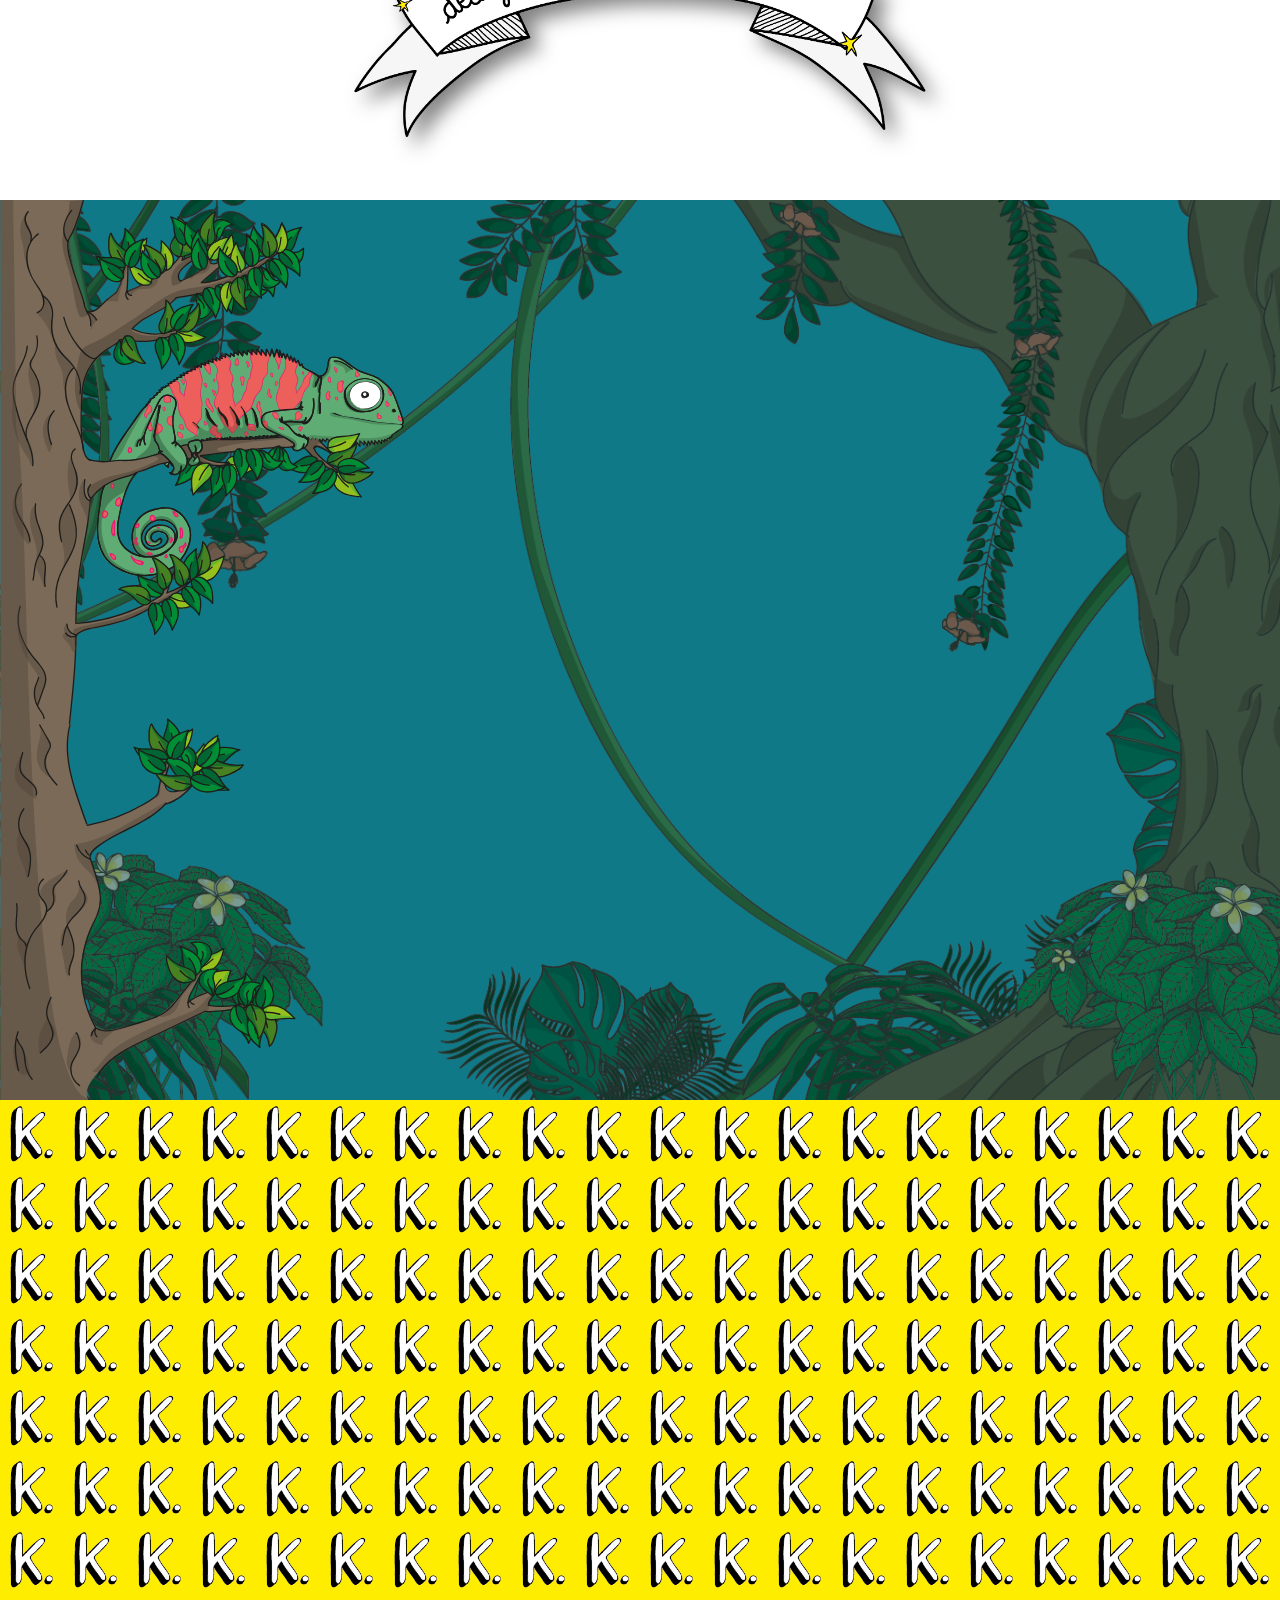
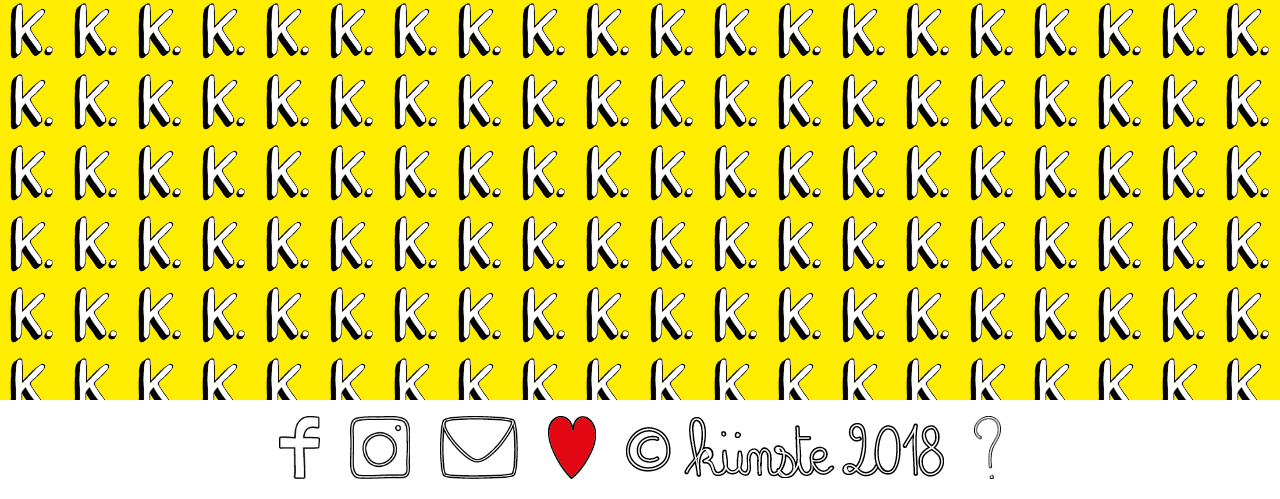
==== commit 7546fc43: "random mouche + correction z-index" ====
--- a/index.html
+++ b/index.html
@@ -211,18 +211,6 @@
     <section id="cameleon">
       <div id="CAM">
 
-        <div id="mouche1B">
-          <img class="mouche" id="mouche1" src="./images/homepage/mouche1.svg" alt="mouche">
-        </div>
-
-        <div id="mouche2B">
-          <img class="mouche" id="mouche2" src="./images/homepage/mouche2.svg" alt="mouche">
-        </div>
-
-        <div id="mouche3B">
-          <img class="mouche" id="mouche3" src="./images/homepage/mouche1.svg" alt="mouche">
-        </div>
-
         <img id="CAMcorps" class="superpose" src="./images/homepage/CAMcorps.svg" alt="CAMcorps Kunste">
         <img id="CAMmachoire" class="superpose" src="./images/homepage/CAMmachoire.svg" alt="CAMmachoire Kunste">
         <img id="CAMpupille" class="superpose" src="./images/homepage/CAMpupille.svg" alt="CAMpupille Kunste">
@@ -232,6 +220,7 @@
 
         <img id="CAMfond" class="superpose2" src="./images/homepage/CAMfond.png" alt="CAMfond Kunste">
       </div>
+
     </section>
 
     <section id="contact">
--- a/css/main.css
+++ b/css/main.css
@@ -6,6 +6,14 @@
   max-width: 100vw;
 }
 
+img {
+  user-drag: none;
+  user-select: none;
+  -moz-user-select: none;
+  -webkit-user-drag: none;
+  -webkit-user-select: none;
+  -ms-user-select: none;
+}
 
 hr {
   border-width: 0px;
@@ -741,13 +749,13 @@
 }
 
 #CAMcorps {
+   z-index: 14;
+}
+#CAMpupille {
+   z-index: 14;
+}
+#CAMmachoire {
    z-index: 11;
-}
-#CAMpupille {
-   z-index: 12;
-}
-#CAMmachoire {
-   z-index: 14;
    transform-origin: 17.5% 25%;
 }
 
@@ -758,6 +766,7 @@
   height: 6%;
   z-index: 13;
   transform-origin: 0 50%;
+  border-radius: 50% 0px 0px 50%;
 }
 
 #CAMlangue {
@@ -766,14 +775,6 @@
   clear:right;
 }
 
-.mouche {
-  user-drag: none;
-user-select: none;
--moz-user-select: none;
--webkit-user-drag: none;
--webkit-user-select: none;
--ms-user-select: none;
-}
 
 .eatMouth {
   animation: mouthAnim 0.5s ease;
@@ -797,41 +798,59 @@
   }
 }
 
-#mouche1 {
+.mouche {
   height: 100%;
-  animation: fly 4s ease-in-out infinite, fly-rotate 4s ease-in-out infinite;
-}
-
-#mouche1B {
+  position: absolute;
+}
+
+.moucheB {
   height: 10%;
-  animation: move1 25s ease-out infinite;
-  z-index: 15;
-  position: relative;
-}
-
-#mouche2 {
-  height: 100%;
+  position: absolute;
+  z-index: 16;
+}
+
+.mouche11 {
+  animation: fly 4s ease-in-out infinite, fly-rotate1 4s ease-in-out infinite;
+}
+.mouche11B{
+  animation: move11 17s ease-out forwards;
+}
+
+.mouche12 {
+  animation: fly 4s ease-in-out infinite, fly-rotate1 4s ease-in-out infinite;
+}
+.mouche12B{
+  animation: move12 21s ease-out forwards;
+}
+
+.mouche13 {
+  animation: fly 4s ease-in-out infinite, fly-rotate1 4s ease-in-out infinite;
+}
+.mouche13B{
+  animation: move13 27s ease-out forwards;
+}
+
+.mouche21 {
   animation: fly 4s ease-in-out infinite, fly-rotate2 4s ease-in-out infinite;
 }
-
-#mouche2B {
-  height: 10%;
-  animation: move2 18s ease-in infinite;
-  z-index: 15;
-  position: relative;
-}
-
-#mouche3 {
-  height: 100%;
-  animation: fly 4s ease-in-out infinite, fly-rotate 4s ease-in-out infinite;
-}
-
-#mouche3B {
-  height: 10%;
-  animation: move3 20s ease-out infinite;
-  z-index: 15;
-  position: relative;
-}
+.mouche21B{
+  animation: move21 19s ease-out forwards;
+}
+
+.mouche22 {
+  animation: fly 4s ease-in-out infinite, fly-rotate2 4s ease-in-out infinite;
+}
+.mouche22B{
+  animation: move22 22s ease-out forwards;
+}
+
+.mouche23 {
+  animation: fly 4s ease-in-out infinite, fly-rotate2 4s ease-in-out infinite;
+}
+.mouche23B{
+  animation: move23 25s ease-out forwards;
+}
+
 
 .hideMouche {
   display: none;
@@ -850,7 +869,7 @@
 	}
 }
 
-@keyframes fly-rotate {
+@keyframes fly-rotate1 {
 	0% {
          transform:rotate(0deg);
 	}
@@ -880,30 +899,57 @@
 	}
 }
 
-@keyframes move1 {
+@keyframes move11 {
 	0% {
-    transform: translate(-10vw) translateY(30vh);
+    transform: translate(-10vw) translateY(25vh);
 	}
     100% {
-		 transform: translate(110vw) translateY(30vh);
-	}
-}
-
-@keyframes move2 {
+		 transform: translate(110vw) translateY(25vh);
+	}
+}
+
+@keyframes move12 {
 	0% {
-    transform: translate(100vw) translateY(5vh);
+    transform: translate(-10vw) translateY(40vh);
 	}
     100% {
-		 transform: translate(-10vw) translateY(5vh);
-	}
-}
-
-@keyframes move3 {
+		 transform: translate(110vw) translateY(35vh);
+	}
+}
+
+@keyframes move13 {
 	0% {
-    transform: translate(-20vw) translateY(60vh);
+    transform: translate(-20vw) translateY(80vh);
 	}
     100% {
 		 transform: translate(110vw) translateY(55vh);
+	}
+}
+
+@keyframes move21 {
+	0% {
+    transform: translate(100vw) translateY(15vh);
+	}
+    100% {
+		 transform: translate(-10vw) translateY(15vh);
+	}
+}
+
+@keyframes move22 {
+	0% {
+    transform: translate(100vw) translateY(45vh);
+	}
+    100% {
+		 transform: translate(-10vw) translateY(45vh);
+	}
+}
+
+@keyframes move23 {
+	0% {
+    transform: translate(100vw) translateY(70vh);
+	}
+    100% {
+		 transform: translate(-10vw) translateY(80vh);
 	}
 }
 
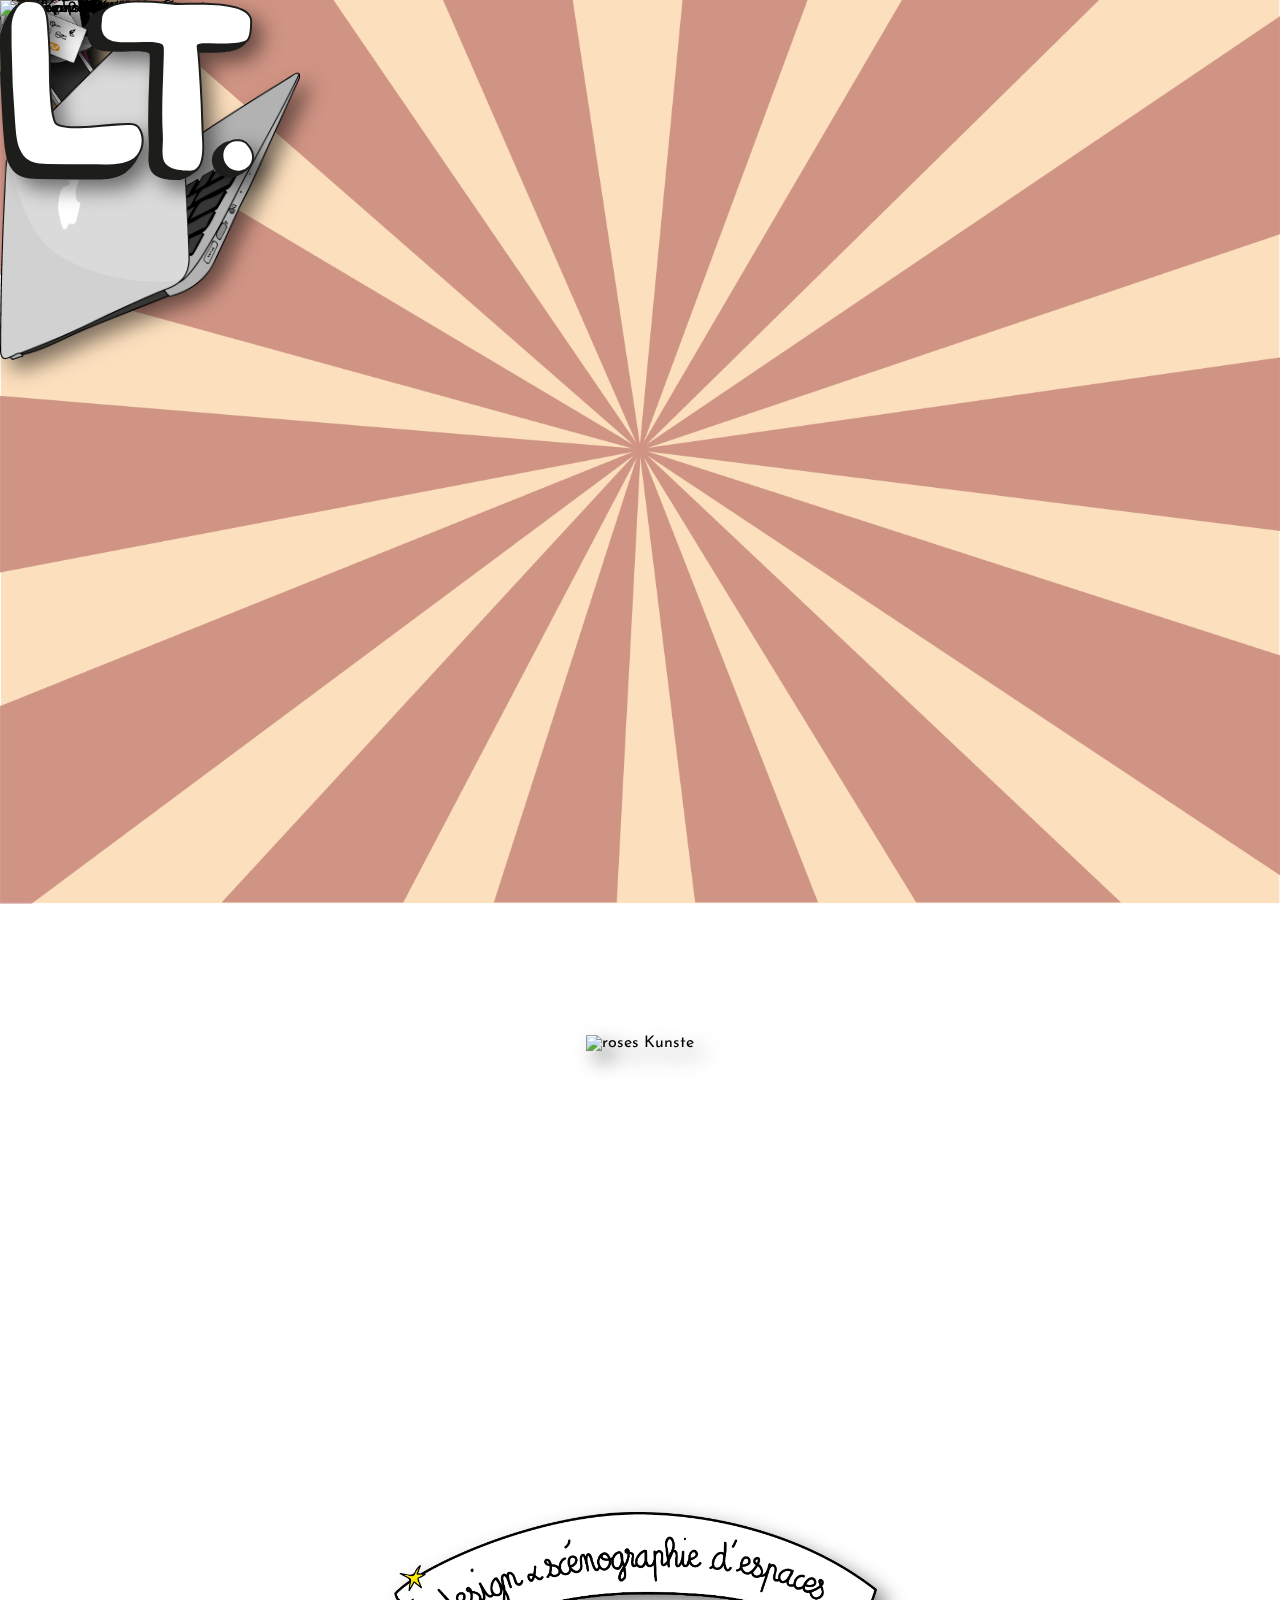
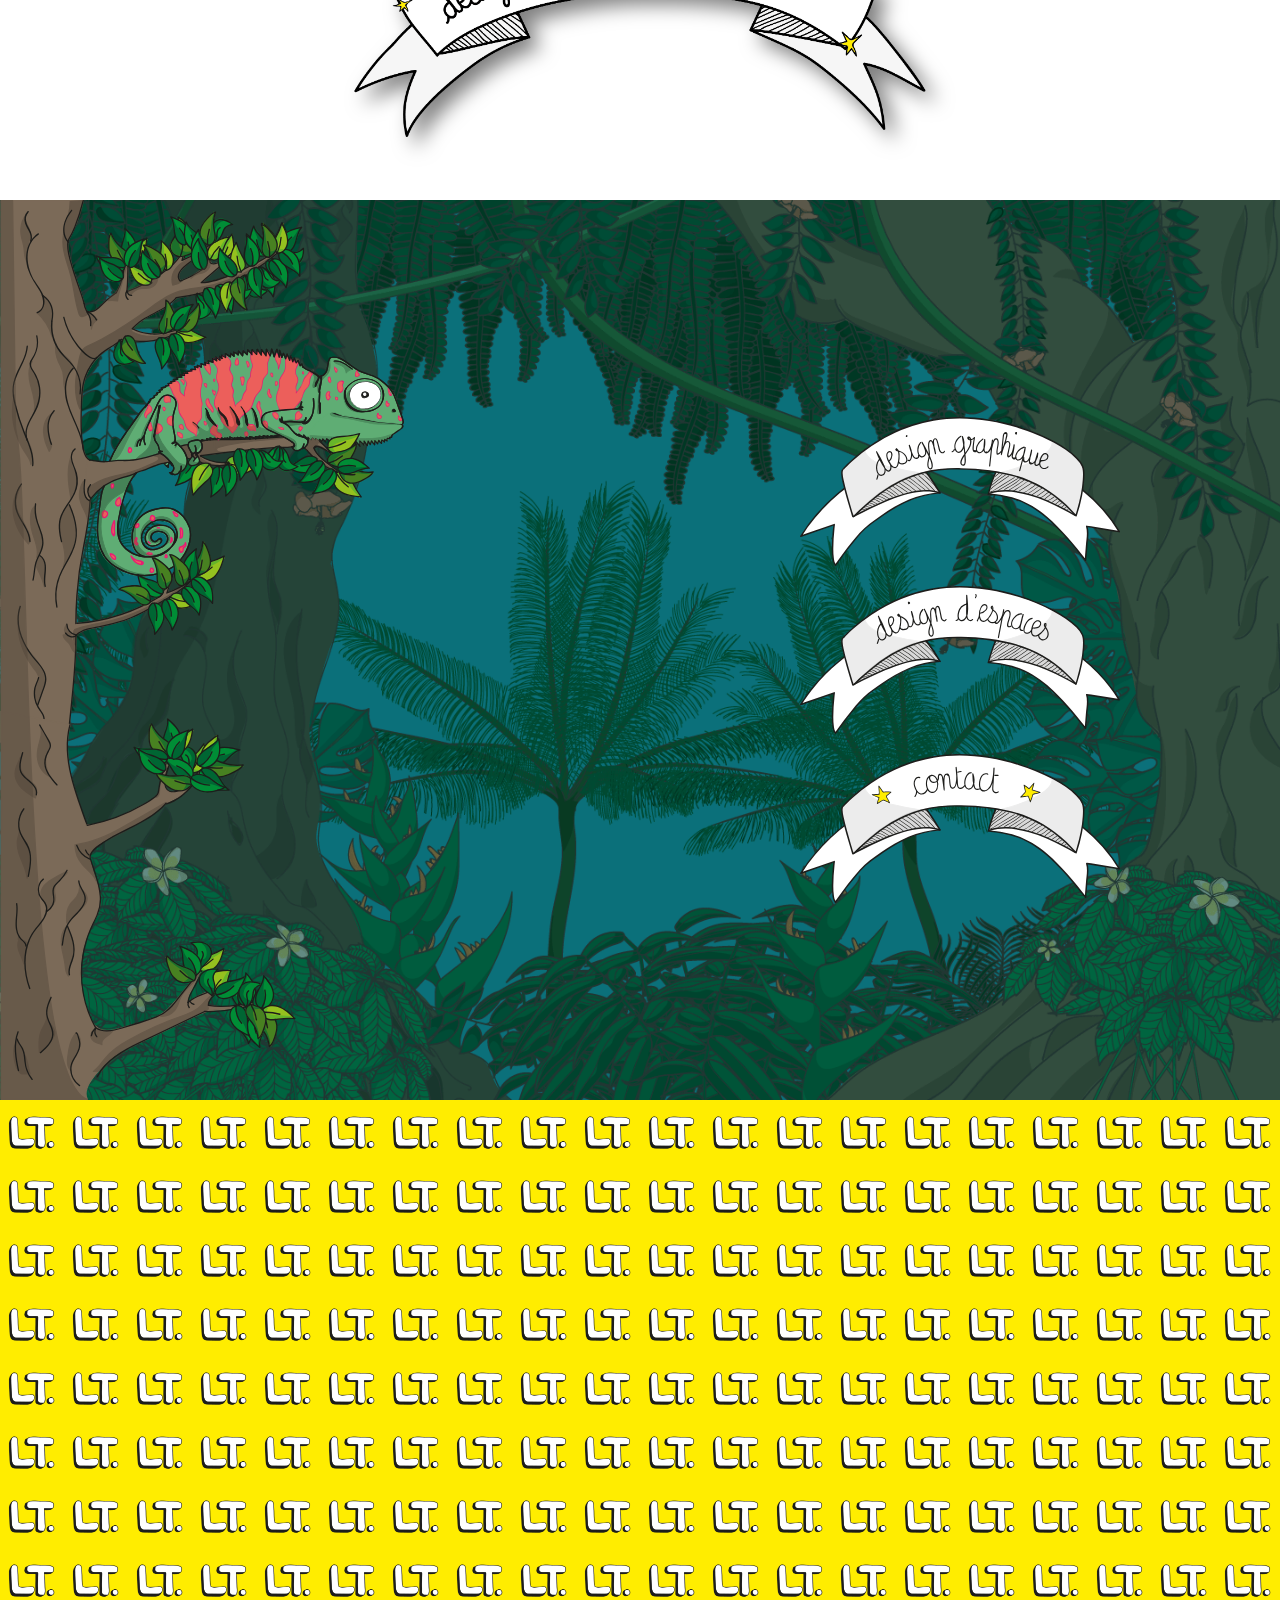
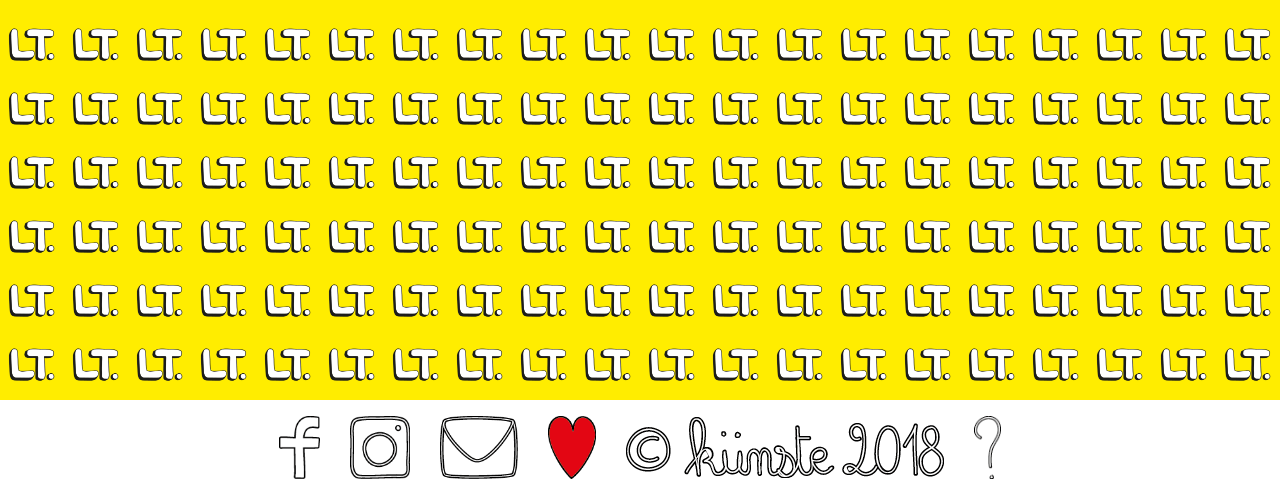
==== commit 32f695a4: "ajout bandeaux + libellules" ====
--- a/index.html
+++ b/index.html
@@ -11,7 +11,7 @@
     <link rel="stylesheet" type="text/css" href="https://csshake.surge.sh/csshake.min.css">
     <link rel="icon" type="image/png" href="./images/homepage/kseul.png" />
 
-    <title>Kunste - creative agency</title>
+    <title>Léa Tomasi - creative agency</title>
 
     <script src="https://code.jquery.com/jquery-3.3.1.min.js"></script>
 
@@ -201,7 +201,7 @@
 
       <img id="roses" src="./images/homepage/roses.png" alt="roses Kunste">
       <a href="#">
-        <img class="hide" id="logo" src="./images/logo_square.png" alt="logo Kunste">
+        <img class="hide" id="logo" src="./images/logo_square.svg" alt="logo Kunste">
       </a>
       <a href="#">
         <img id="bandeau" src="./images/homepage/bandeau.png" alt="bandeau Kunste">
@@ -214,12 +214,23 @@
         <img id="CAMcorps" class="superpose" src="./images/homepage/CAMcorps.svg" alt="CAMcorps Kunste">
         <img id="CAMmachoire" class="superpose" src="./images/homepage/CAMmachoire.svg" alt="CAMmachoire Kunste">
         <img id="CAMpupille" class="superpose" src="./images/homepage/CAMpupille.svg" alt="CAMpupille Kunste">
+        <img id="CAMcoeur" class="superpose" src="./images/homepage/CAMcoeur.svg" alt="CAMcoeur Kunste">
         <div id="langueBox">
           <img id="CAMlangue" src="./images/homepage/CAMlangue.svg" alt="CAMlangue Kunste">
         </div>
 
-        <img id="CAMfond" class="superpose2" src="./images/homepage/CAMfond.png" alt="CAMfond Kunste">
-      </div>
+        <img id="CAMfond" class="superpose2" src="./images/homepage/CAMfond.gif" alt="CAMfond Kunste">
+
+
+        <div id="bandeaux">
+          <img id="bounce1" class="" src="./images/homepage/bandeaugraphique.svg" alt="bandeaugraphique">
+          <img id="bounce2" class="" src="./images/homepage/bandeauespaces.svg" alt="bandeauespaces">
+          <img id="bounce3" class="" src="./images/homepage/bandeaucontact.svg" alt="bandeaucontact">
+        </div>
+
+
+      </div>
+
 
     </section>
 
--- a/css/main.css
+++ b/css/main.css
@@ -662,13 +662,13 @@
 
 /* position fixe du logo  */
 #logo.loaded {
-  height: 30vh;
+  height: 20vh;
   animation: logo1 1s cubic-bezier(0.175, 0.885, 0.32, 1.275) 0S 1 normal both;
 }
 @keyframes logo1 {
-  0% {transform: translate(calc(50vw - 30%), 100vh);}
+  0% {transform: translate(calc(50vw - 50%), 100vh);}
   100% {
-    transform: translate(calc(50vw - 30%), calc(50vh - 50%));
+    transform: translate(calc(50vw - 50%), calc(50vh - 50%));
     /* position: fixed; */
   }
 }
@@ -758,6 +758,14 @@
    z-index: 11;
    transform-origin: 17.5% 25%;
 }
+#CAMcoeur {
+  z-index: 15;
+  top : 12vh;
+  left: 18vw;
+  height: 4vh;
+  display: none;
+}
+
 
 #langueBox {
   overflow: hidden;
@@ -809,47 +817,21 @@
   z-index: 16;
 }
 
-.mouche11 {
+.mouche1 {
   animation: fly 4s ease-in-out infinite, fly-rotate1 4s ease-in-out infinite;
 }
-.mouche11B{
-  animation: move11 17s ease-out forwards;
-}
-
-.mouche12 {
-  animation: fly 4s ease-in-out infinite, fly-rotate1 4s ease-in-out infinite;
-}
-.mouche12B{
-  animation: move12 21s ease-out forwards;
-}
-
-.mouche13 {
-  animation: fly 4s ease-in-out infinite, fly-rotate1 4s ease-in-out infinite;
-}
-.mouche13B{
-  animation: move13 27s ease-out forwards;
-}
-
-.mouche21 {
+.mouche1B{
+  animation: move1 23s ease-out forwards;
+}
+
+
+.mouche2 {
   animation: fly 4s ease-in-out infinite, fly-rotate2 4s ease-in-out infinite;
 }
-.mouche21B{
-  animation: move21 19s ease-out forwards;
-}
-
-.mouche22 {
-  animation: fly 4s ease-in-out infinite, fly-rotate2 4s ease-in-out infinite;
-}
-.mouche22B{
-  animation: move22 22s ease-out forwards;
-}
-
-.mouche23 {
-  animation: fly 4s ease-in-out infinite, fly-rotate2 4s ease-in-out infinite;
-}
-.mouche23B{
-  animation: move23 25s ease-out forwards;
-}
+.mouche2B{
+  animation: move2 27s ease-out forwards;
+}
+
 
 
 .hideMouche {
@@ -899,59 +881,45 @@
 	}
 }
 
-@keyframes move11 {
+@keyframes move1 {
 	0% {
-    transform: translate(-10vw) translateY(25vh);
+    transform: translate(-10vw) ;
 	}
     100% {
-		 transform: translate(110vw) translateY(25vh);
-	}
-}
-
-@keyframes move12 {
+		 transform: translate(110vw);
+	}
+}
+
+
+@keyframes move2 {
 	0% {
-    transform: translate(-10vw) translateY(40vh);
+    transform: translate(100vw) ;
 	}
     100% {
-		 transform: translate(110vw) translateY(35vh);
-	}
-}
-
-@keyframes move13 {
-	0% {
-    transform: translate(-20vw) translateY(80vh);
-	}
-    100% {
-		 transform: translate(110vw) translateY(55vh);
-	}
-}
-
-@keyframes move21 {
-	0% {
-    transform: translate(100vw) translateY(15vh);
-	}
-    100% {
-		 transform: translate(-10vw) translateY(15vh);
-	}
-}
-
-@keyframes move22 {
-	0% {
-    transform: translate(100vw) translateY(45vh);
-	}
-    100% {
-		 transform: translate(-10vw) translateY(45vh);
-	}
-}
-
-@keyframes move23 {
-	0% {
-    transform: translate(100vw) translateY(70vh);
-	}
-    100% {
-		 transform: translate(-10vw) translateY(80vh);
-	}
-}
+		 transform: translate(-10vw);
+	}
+}
+
+
+#bandeaux {
+  position: absolute;
+  top: 0;
+  right: 0;
+  height: 100%;
+  width: 50%;
+  z-index: 15;
+  display: flex;
+  flex-direction: column;
+  justify-content : center;
+  align-items: center;
+}
+
+#bandeaux img {
+  width: 50%;
+  margin-top: 20px;
+  cursor: pointer;
+}
+
 
 /* =====================
 Contact
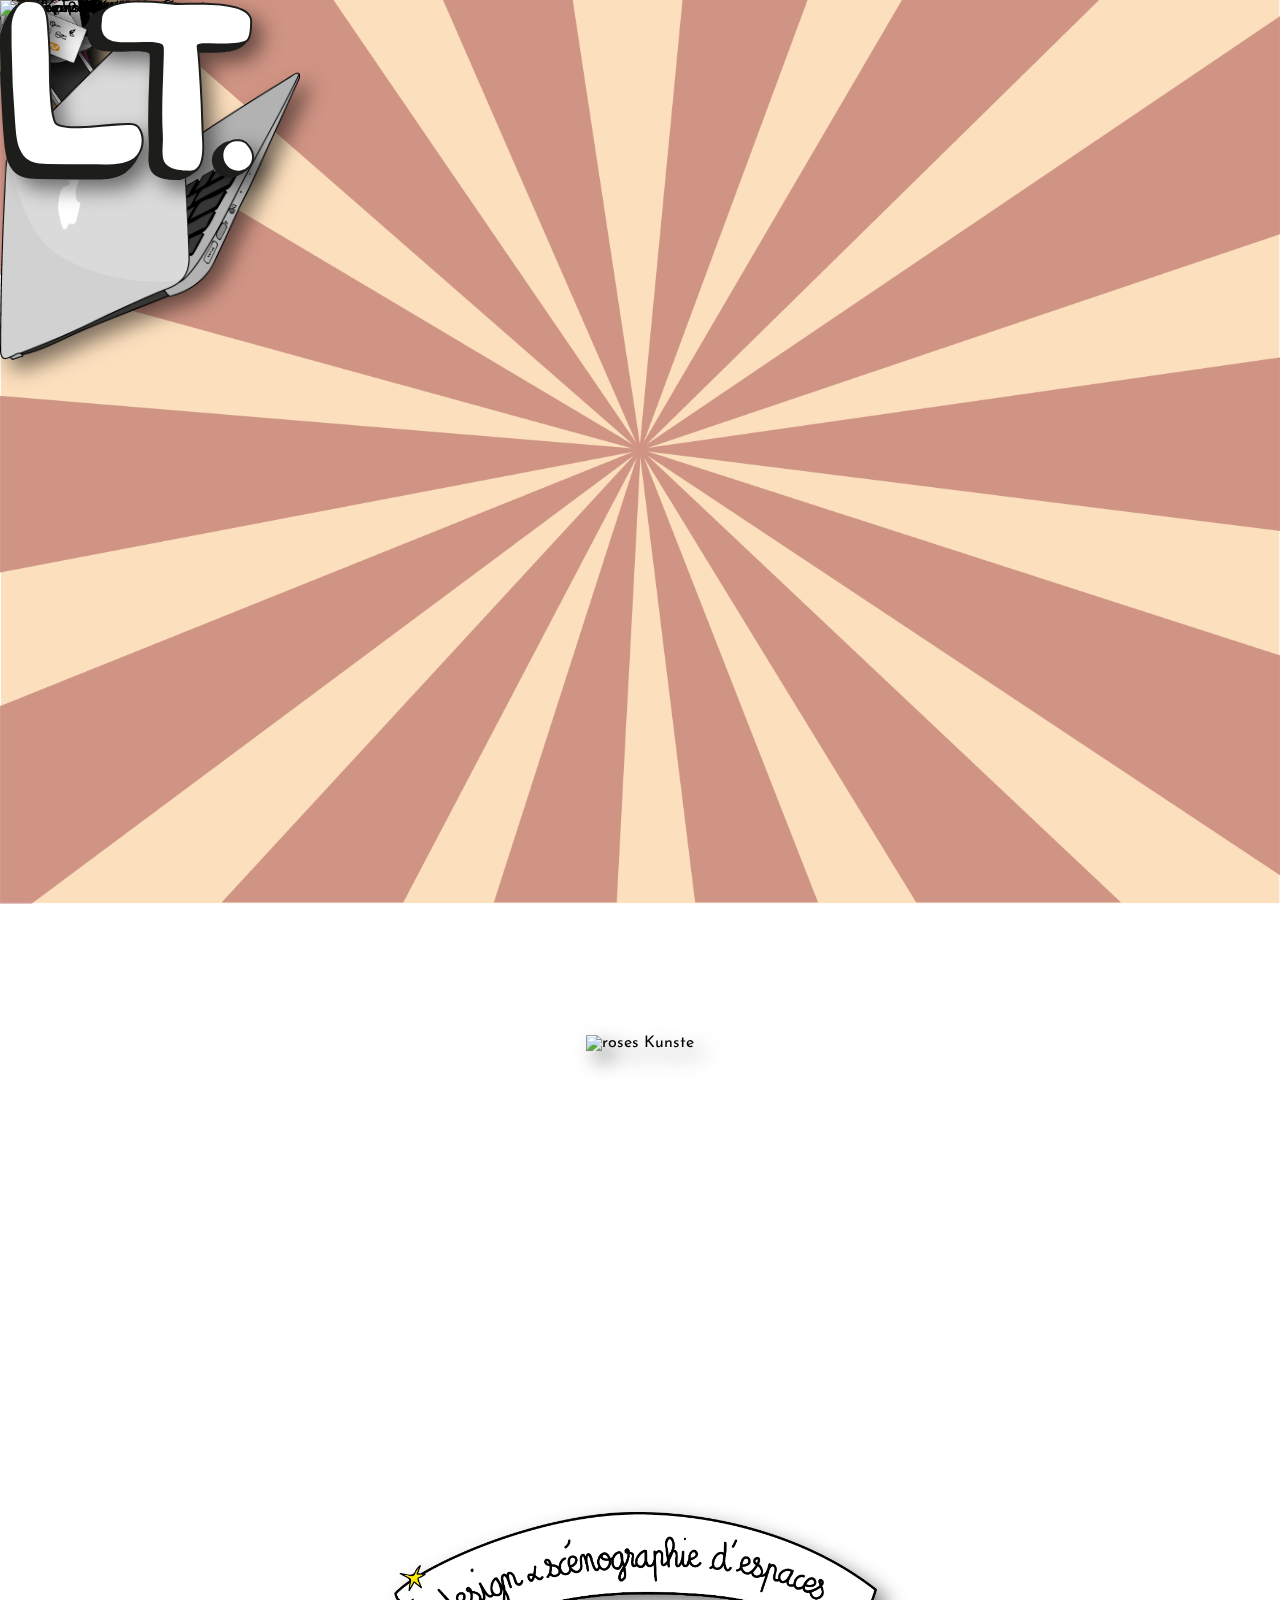
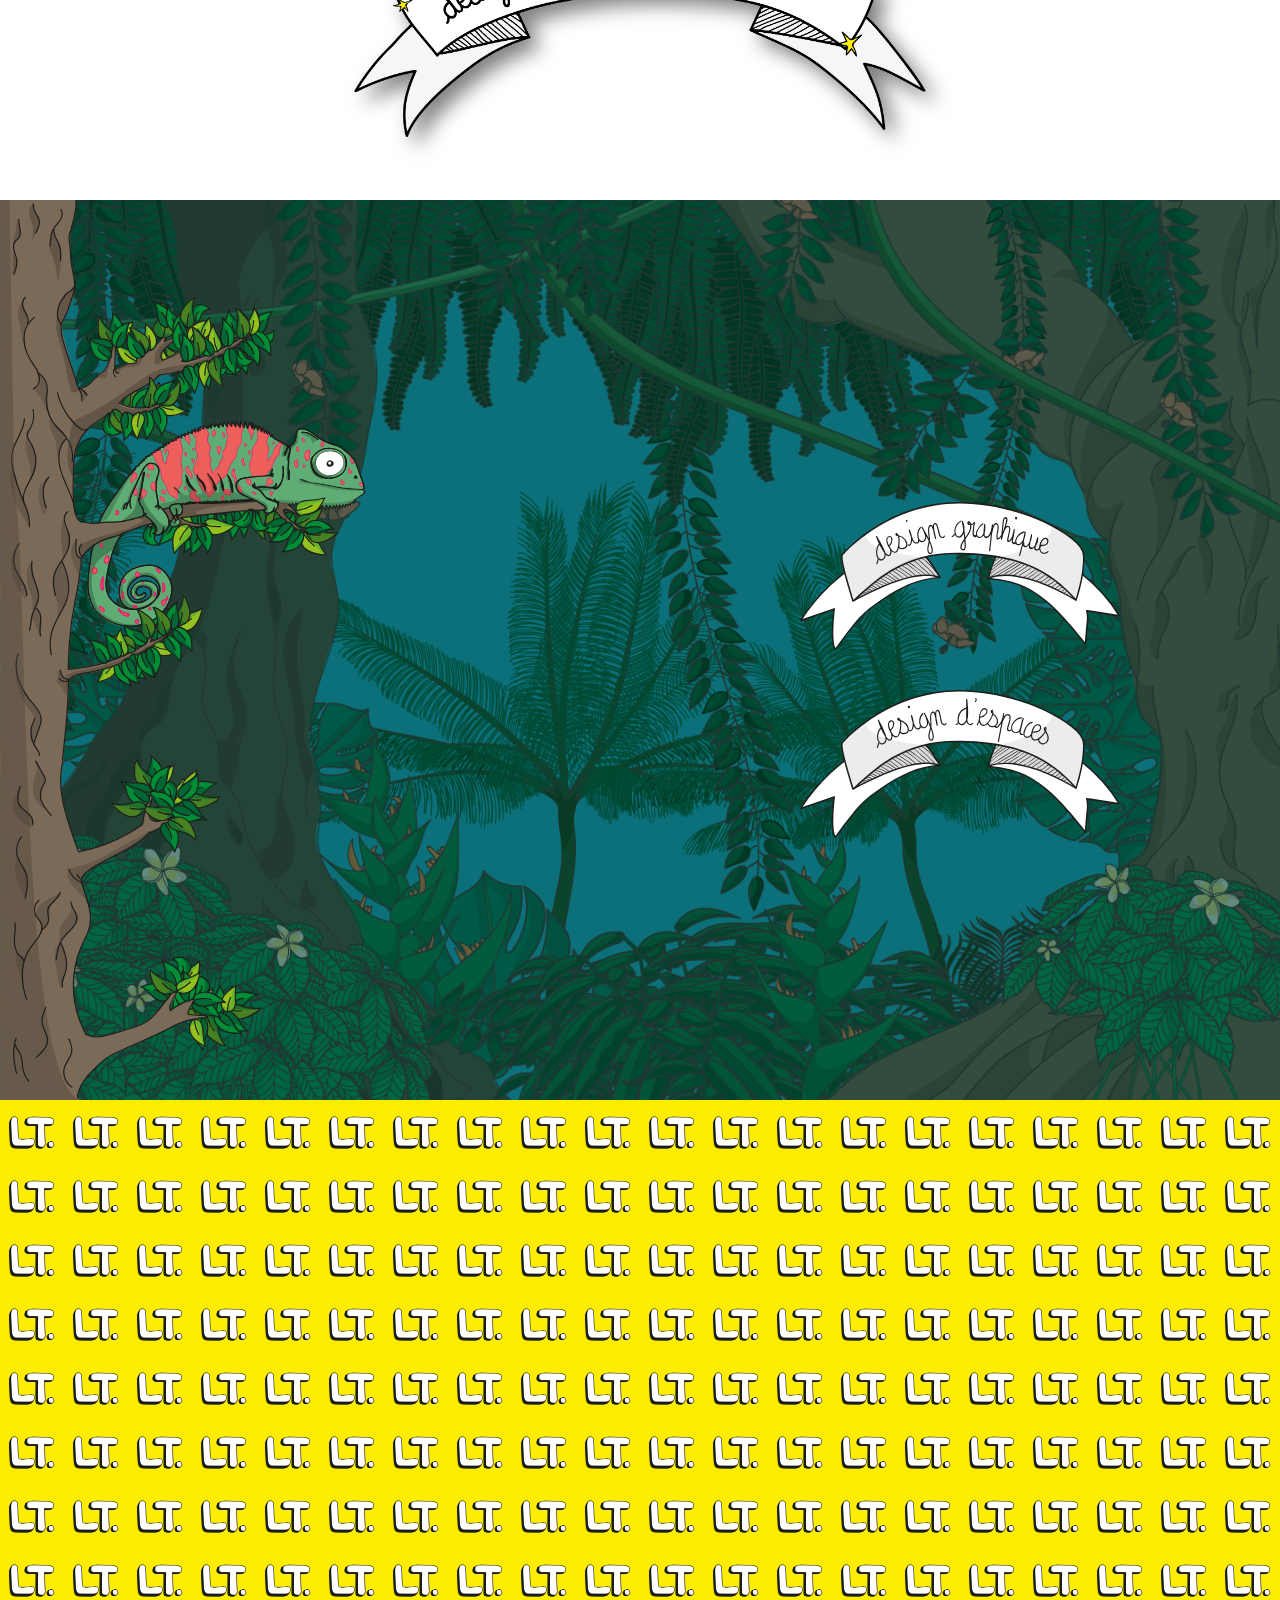
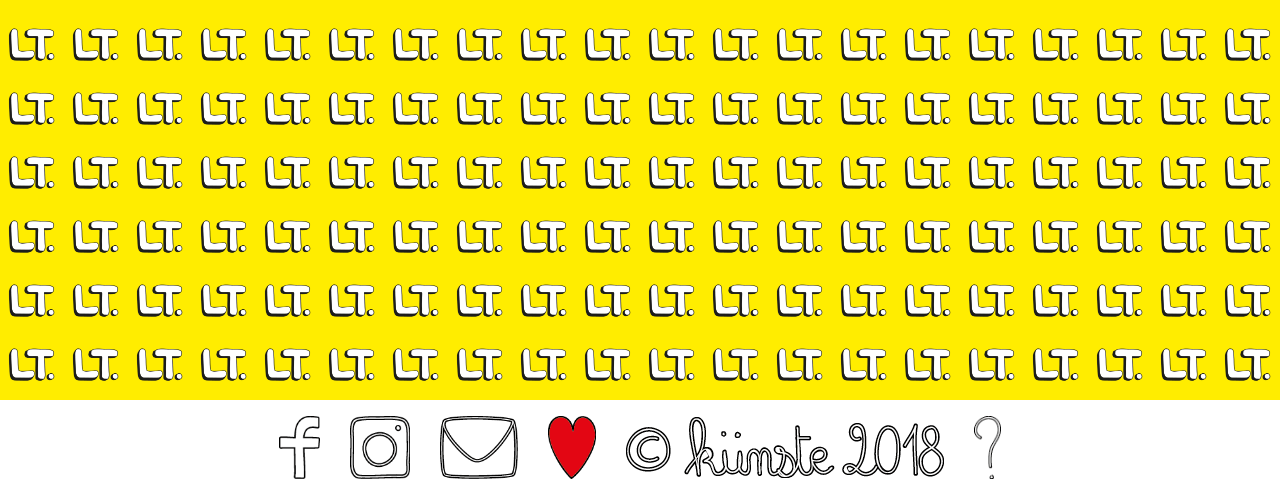
==== commit ec019c6d: "ajout modal + 3 couleurs de caméléon" ====
--- a/index.html
+++ b/index.html
@@ -14,7 +14,7 @@
     <title>Léa Tomasi - creative agency</title>
 
     <script src="https://code.jquery.com/jquery-3.3.1.min.js"></script>
-
+    <script src="https://use.fontawesome.com/ae12bc6b3c.js"></script>
     <!-- Global site tag (gtag.js) - Google Analytics -->
     <script async src="https://www.googletagmanager.com/gtag/js?id=UA-120895207-1"></script>
     <script>
@@ -25,7 +25,7 @@
     </script>
   </head>
   <body>
-
+    <div class="page-wrapper">
     <div id="se-pre-con"></div>
 
     <!-- <nav>
@@ -213,6 +213,12 @@
 
         <img id="CAMcorps" class="superpose" src="./images/homepage/CAMcorps.svg" alt="CAMcorps Kunste">
         <img id="CAMmachoire" class="superpose" src="./images/homepage/CAMmachoire.svg" alt="CAMmachoire Kunste">
+
+        <img id="CAMcorps1" class="superpose" src="./images/homepage/CAMcorps1.svg" alt="CAMcorps Kunste">
+        <img id="CAMmachoire1" class="superpose" src="./images/homepage/CAMmachoire1.svg" alt="CAMmachoire Kunste">
+        <img id="CAMcorps3" class="superpose" src="./images/homepage/CAMcorps3.svg" alt="CAMcorps Kunste">
+        <img id="CAMmachoire2" class="superpose" src="./images/homepage/CAMmachoire2.svg" alt="CAMmachoire Kunste">
+
         <img id="CAMpupille" class="superpose" src="./images/homepage/CAMpupille.svg" alt="CAMpupille Kunste">
         <img id="CAMcoeur" class="superpose" src="./images/homepage/CAMcoeur.svg" alt="CAMcoeur Kunste">
         <div id="langueBox">
@@ -223,9 +229,9 @@
 
 
         <div id="bandeaux">
-          <img id="bounce1" class="" src="./images/homepage/bandeaugraphique.svg" alt="bandeaugraphique">
-          <img id="bounce2" class="" src="./images/homepage/bandeauespaces.svg" alt="bandeauespaces">
-          <img id="bounce3" class="" src="./images/homepage/bandeaucontact.svg" alt="bandeaucontact">
+          <img id="bounce1" class="trigger1" src="./images/homepage/bandeaugraphique.svg" alt="bandeaugraphique">
+          <img id="bounce2" class="trigger2" src="./images/homepage/bandeauespaces.svg" alt="bandeauespaces">
+          <!-- <img id="bounce3" class="" src="./images/homepage/bandeaucontact.svg" alt="bandeaucontact"> -->
         </div>
 
 
@@ -282,6 +288,38 @@
 
     </footer>
 
-    <script type="text/javascript" src="js/main.js"></script>
+      </div>
+
+      <!-- Modal -->
+      <div class="modal-wrapper1 trigger1">
+        <div class="modal">
+          <div class="head">
+            <a class="btn-close" href="#">
+              <i class="fa fa-times trigger1" aria-hidden="true"></i>
+            </a>
+          </div>
+          <div class="content">
+            <div class="">
+              <p>1 - Lorem ipsum dolor sit amet, consectetur adipiscing elit. Sed luctus dolor eget nisl mollis vestibulum. Fusce sit amet quam nisi. Praesent nec efficitur arcu. Etiam eu augue vitae dolor elementum viverra quis vel dui. Donec iaculis lectus at arcu eleifend viverra. Ut finibus magna vitae sollicitudin efficitur. Pellentesque efficitur sagittis leo. Praesent venenatis arcu ligula, sit amet accumsan felis luctus eu. Quisque nec nisi orci. Suspendisse tempus neque metus, at ullamcorper diam imperdiet vitae.</p>
+            </div>
+          </div>
+        </div>
+      </div>
+
+      <div class="modal-wrapper2 trigger2">
+        <div class="modal">
+          <div class="head">
+            <a class="btn-close" href="#">
+              <i class="fa fa-times trigger2" aria-hidden="true"></i>
+            </a>
+          </div>
+          <div class="content">
+            <div class="">
+              <p>2 - Lorem ipsum dolor sit amet, consectetur adipiscing elit. Sed luctus dolor eget nisl mollis vestibulum. Fusce sit amet quam nisi. Praesent nec efficitur arcu. Etiam eu augue vitae dolor elementum viverra quis vel dui. Donec iaculis lectus at arcu eleifend viverra. Ut finibus magna vitae sollicitudin efficitur. Pellentesque efficitur sagittis leo. Praesent venenatis arcu ligula, sit amet accumsan felis luctus eu. Quisque nec nisi orci. Suspendisse tempus neque metus, at ullamcorper diam imperdiet vitae.</p>
+            </div>
+          </div>
+        </div>
+      </div>
+      <script type="text/javascript" src="js/main.js"></script>
   </body>
 </html>
--- a/css/main.css
+++ b/css/main.css
@@ -748,24 +748,24 @@
   z-index: 8;
 }
 
-#CAMcorps {
+#CAMcorps, #CAMcorps1, #CAMcorps3 {
    z-index: 14;
 }
 #CAMpupille {
    z-index: 14;
 }
-#CAMmachoire {
+#CAMmachoire, #CAMmachoire1, #CAMmachoire2 {
    z-index: 11;
-   transform-origin: 17.5% 25%;
+   transform-origin: 34% 30%;
 }
 #CAMcoeur {
   z-index: 15;
-  top : 12vh;
-  left: 18vw;
-  height: 4vh;
   display: none;
 }
 
+#CAMcorps1, #CAMcorps3, #CAMmachoire1, #CAMmachoire2 {
+  display: none;
+}
 
 #langueBox {
   overflow: hidden;
@@ -916,9 +916,93 @@
 
 #bandeaux img {
   width: 50%;
-  margin-top: 20px;
+  margin-top: 40px;
   cursor: pointer;
 }
+
+@media screen and (max-width:600px) {
+  #bandeaux {
+    width: 100%;
+    justify-content : flex-end;
+  }
+  #bandeaux img {
+    width: 70%;
+  }
+  .modal-wrapper1 .modal, .modal-wrapper2 .modal {
+    max-width: 80%;
+  }
+}
+
+/* MODAL */
+
+
+.page-wrapper {
+  width: 100%;
+  height: 100%;
+}
+
+.blur-it {
+  filter: blur(4px);
+}
+
+
+.modal-wrapper1, .modal-wrapper2 {
+  width: 100%;
+  height: 100%;
+  position: fixed;
+  top: 0;
+  left: 0;
+  background: rgba(0, 0, 0, 0.4);
+  visibility: hidden;
+  opacity: 0;
+  transition: all 0.25s ease-in-out;
+}
+
+.modal-wrapper1.open, .modal-wrapper2.open {
+  opacity: 1;
+  visibility: visible;
+  display: flex;
+  justify-content: center;
+  align-items: center;
+}
+
+.modal {
+  max-width: 50%;
+  position: relative;
+  background: #fff;
+  opacity: 0;
+  transition: all 0.5s ease-in-out;
+  overflow-y: initial;
+  border-radius: 20px;
+  display: flex;
+  flex-direction: column;
+  justify-content: center;
+  align-items: center;
+}
+
+.modal-wrapper1.open .modal, .modal-wrapper2.open .modal {
+  opacity: 1;
+}
+
+.head {
+  width: 90%;
+  padding: 5% 5% 0 5%;
+  overflow: hidden;
+  background: #fff;
+  border-radius: 20px;
+}
+
+.btn-close {
+  font-size: 28px;
+  display: block;
+  float: right;
+  color: #000;
+}
+
+.content {
+  padding: 0 5% 5% 5%;
+}
+
 
 
 /* =====================
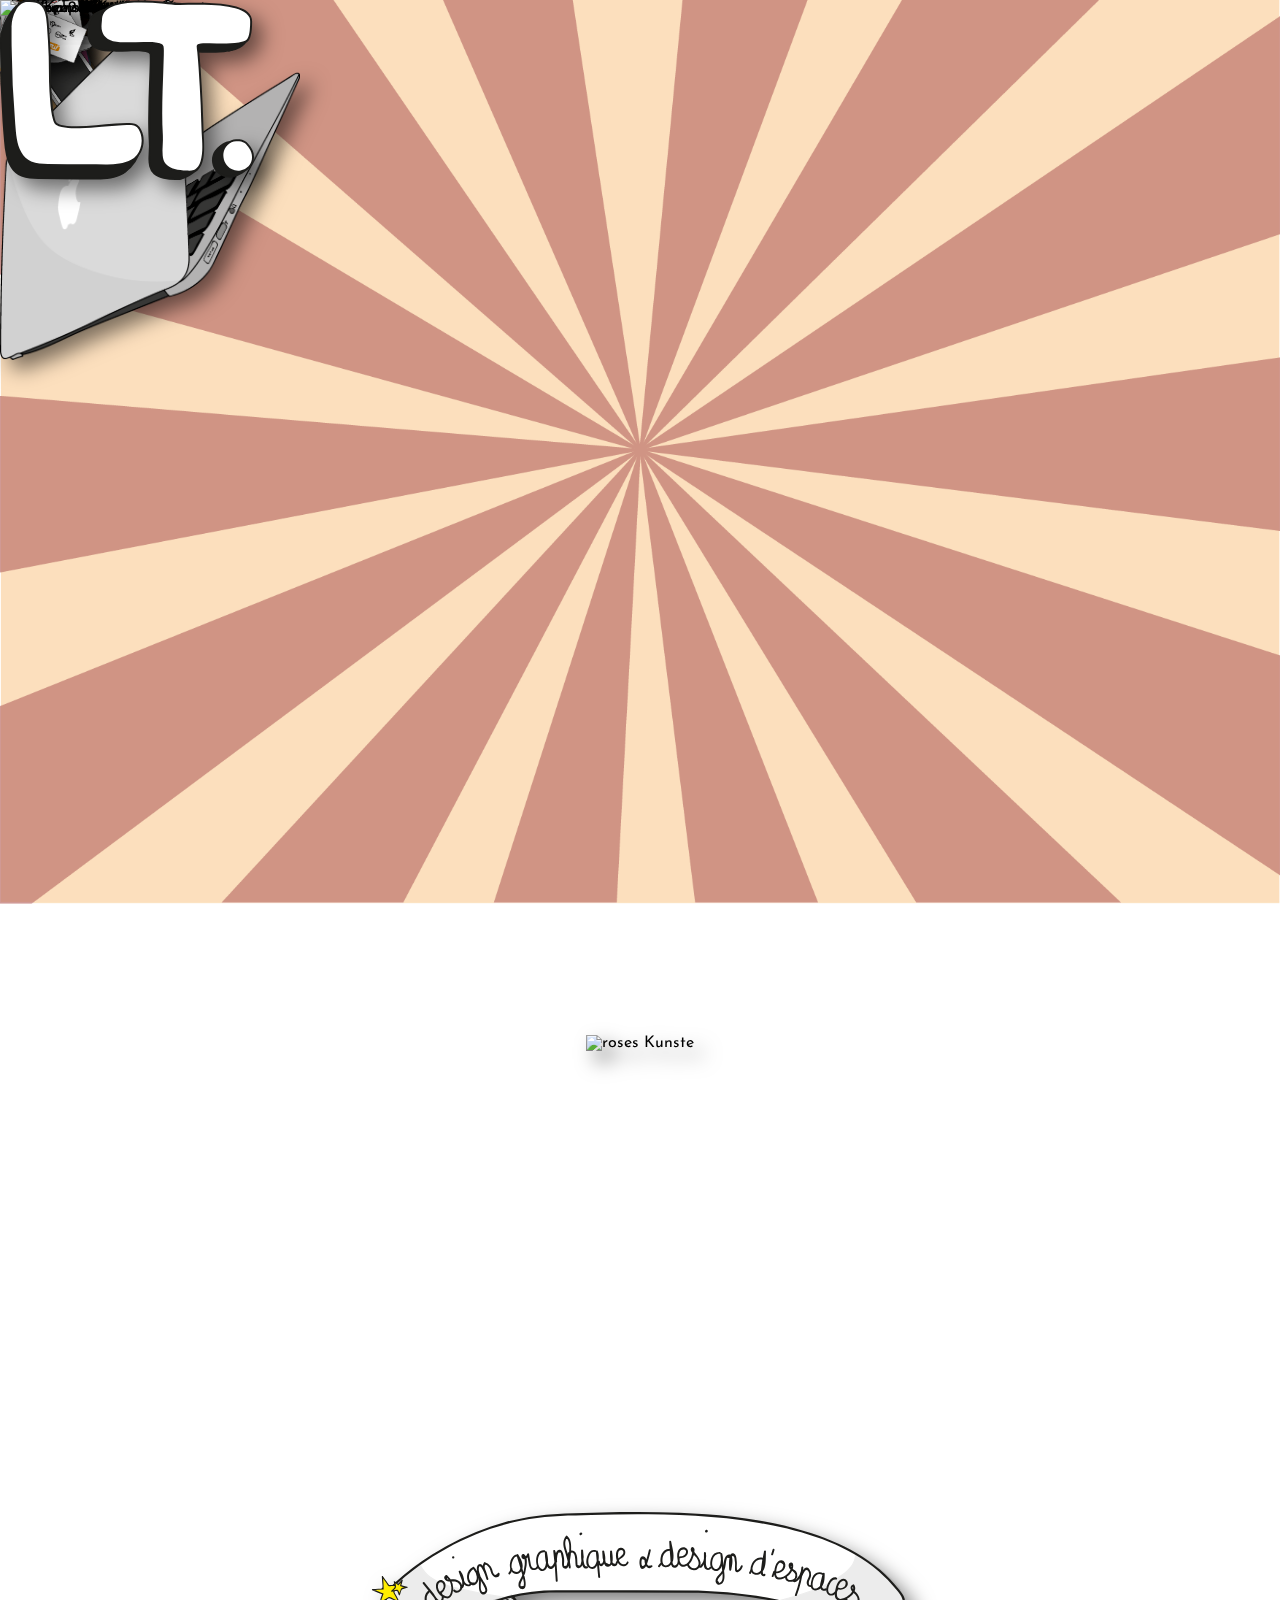
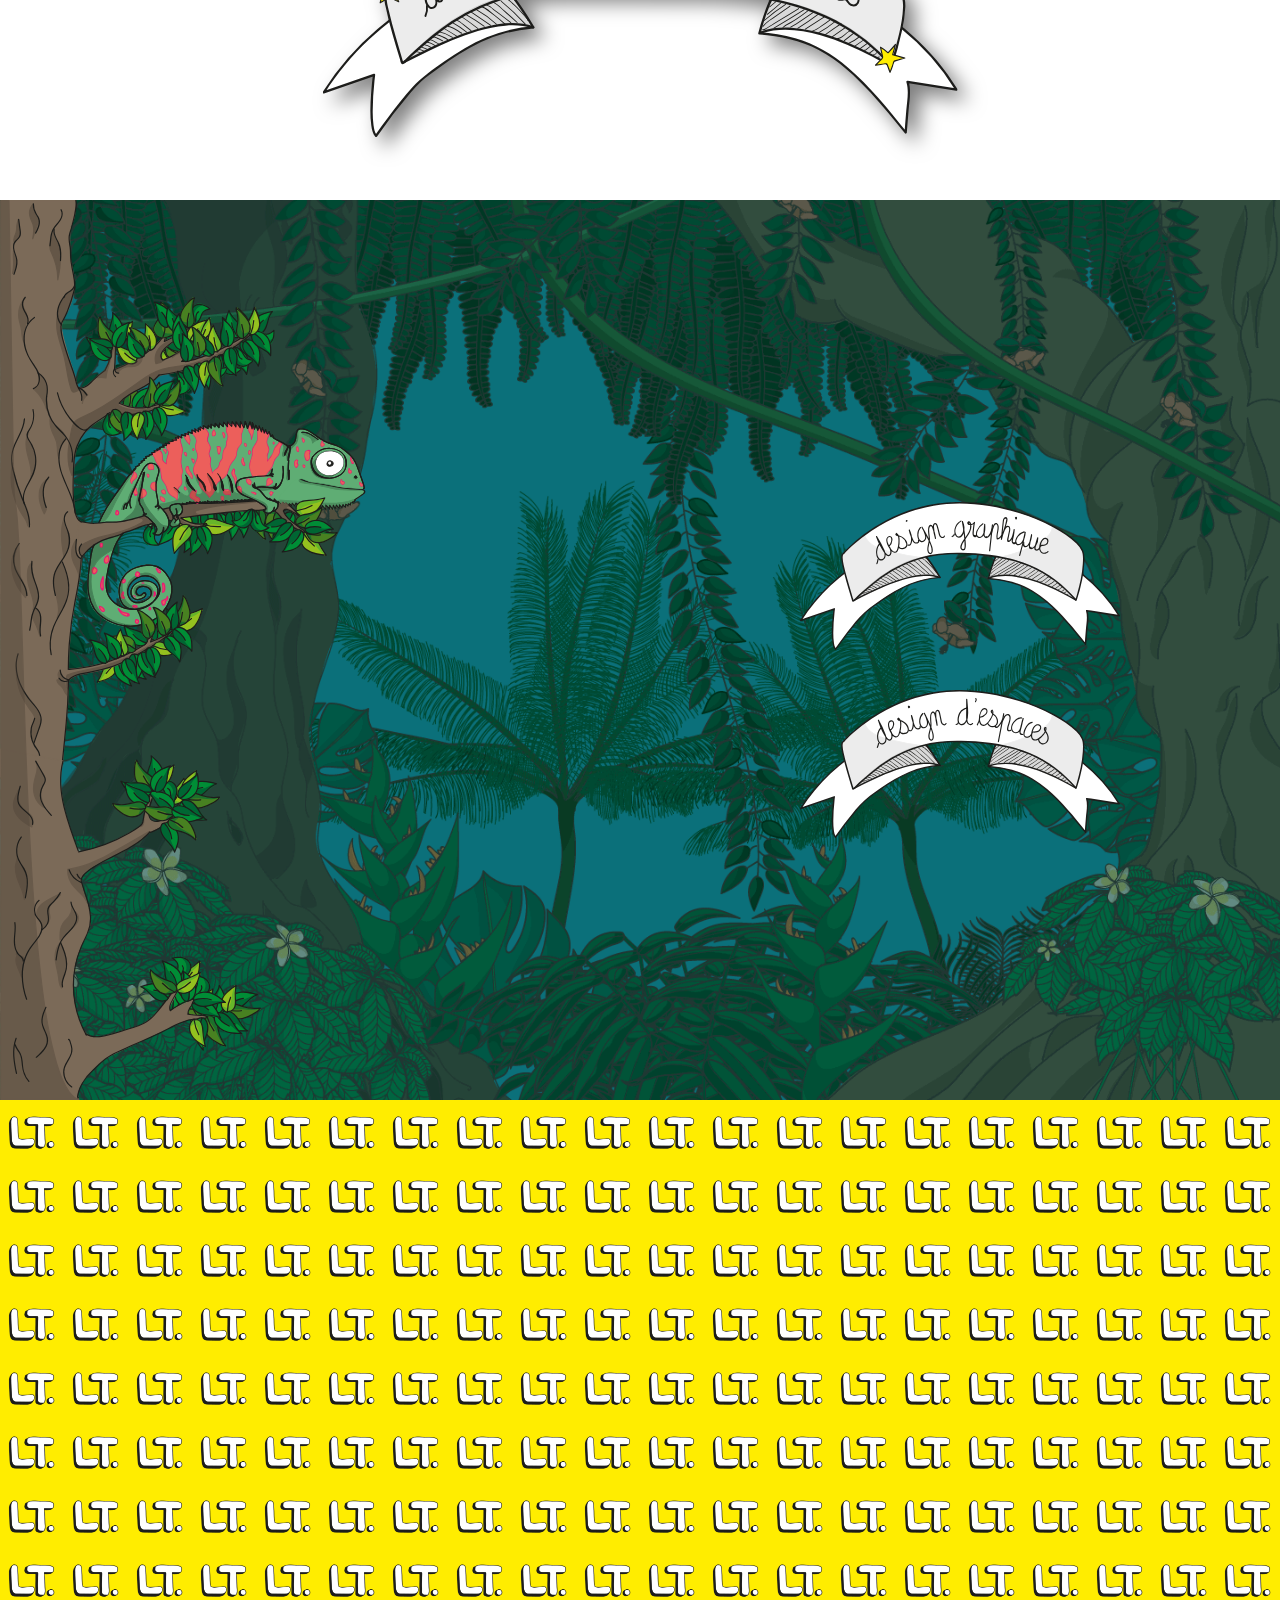
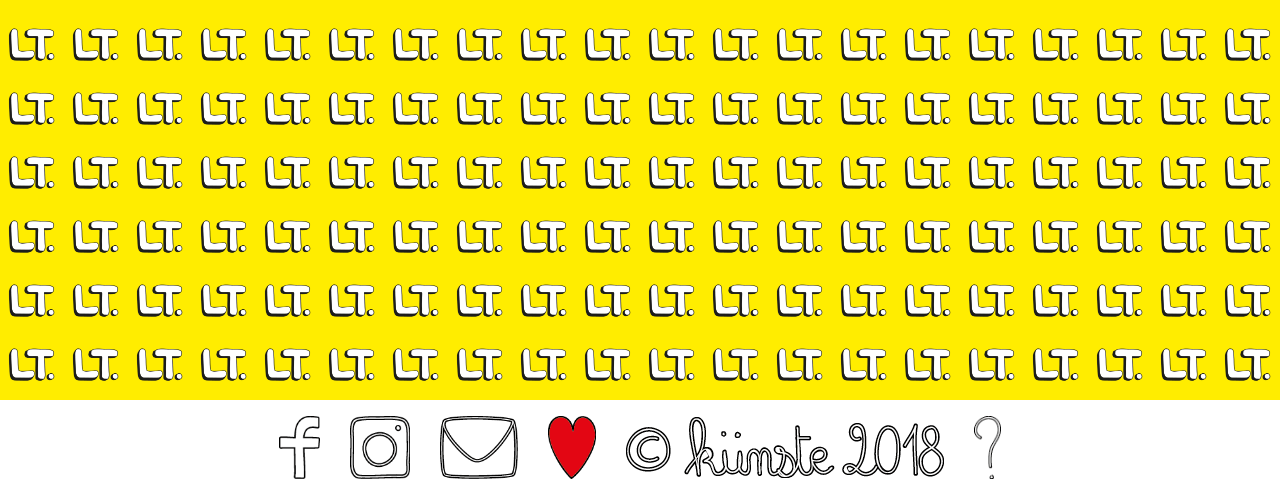
==== commit 84de29fc: "changement mineur animation modal" ====
--- a/index.html
+++ b/index.html
@@ -204,7 +204,7 @@
         <img class="hide" id="logo" src="./images/logo_square.svg" alt="logo Kunste">
       </a>
       <a href="#">
-        <img id="bandeau" src="./images/homepage/bandeau.png" alt="bandeau Kunste">
+        <img id="bandeau" src="./images/homepage/bandeau.svg" alt="bandeau Kunste">
       </a>
     </section>
 
--- a/css/main.css
+++ b/css/main.css
@@ -950,7 +950,7 @@
   width: 100%;
   height: 100%;
   position: fixed;
-  top: 0;
+  top: 200px;
   left: 0;
   background: rgba(0, 0, 0, 0.4);
   visibility: hidden;
@@ -960,6 +960,7 @@
 
 .modal-wrapper1.open, .modal-wrapper2.open {
   opacity: 1;
+  margin-top: -200px;
   visibility: visible;
   display: flex;
   justify-content: center;
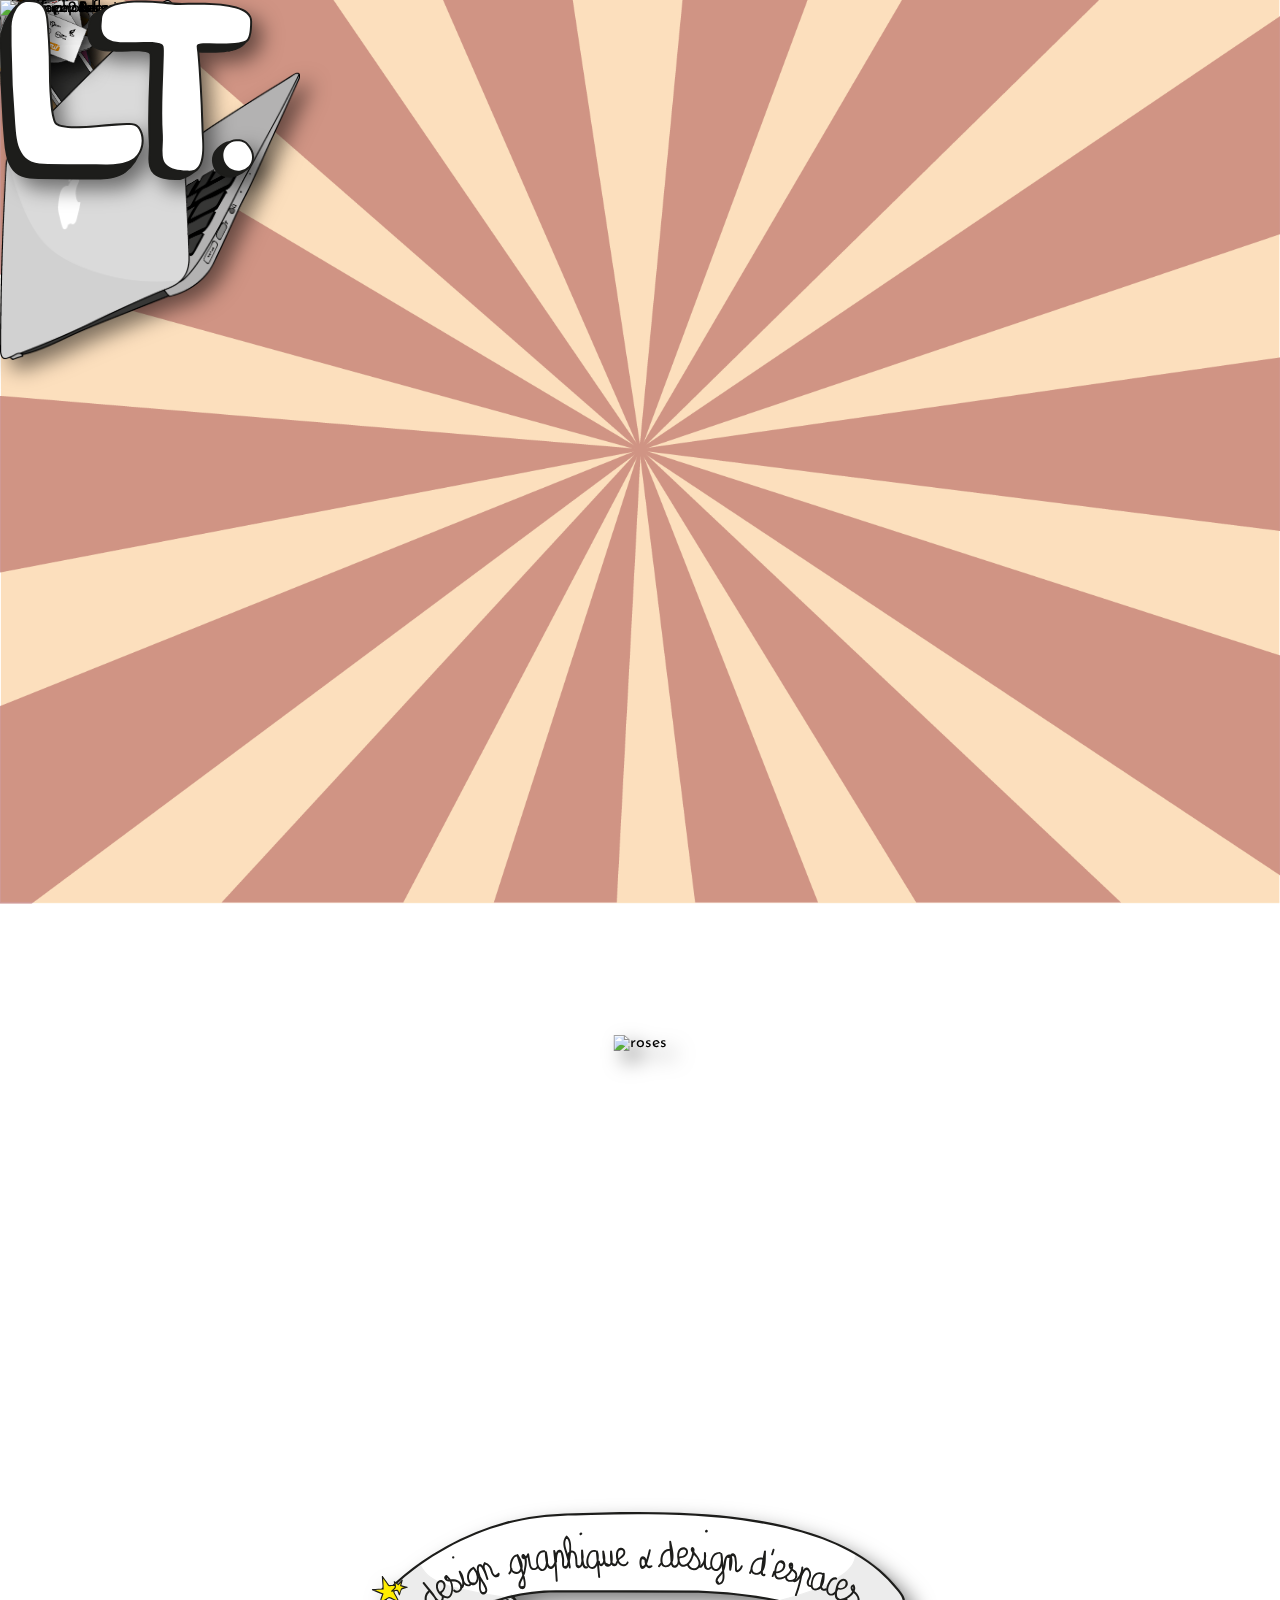
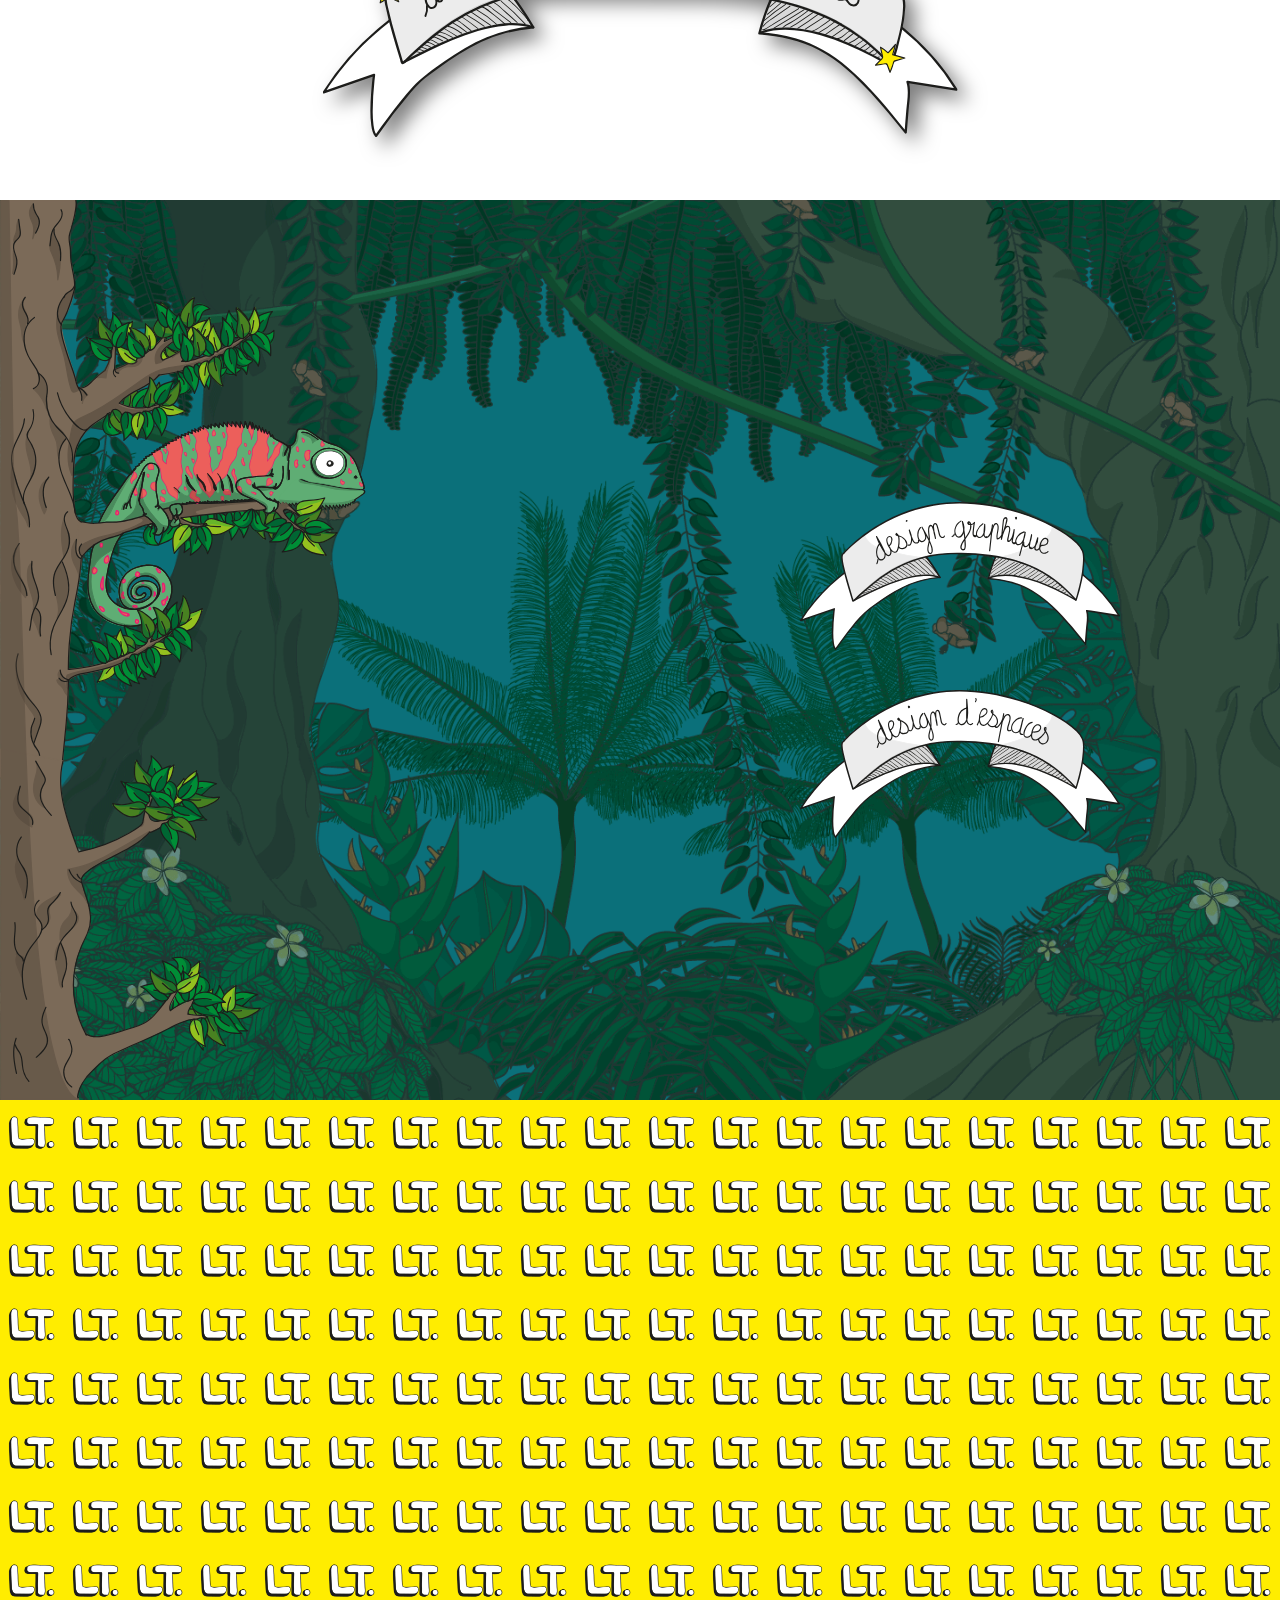
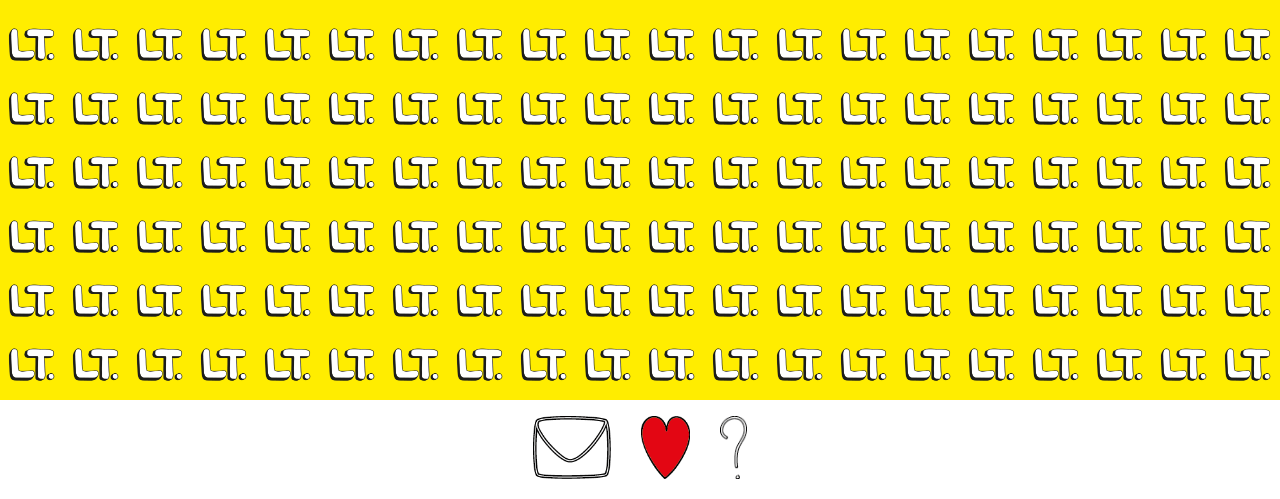
==== commit 01362deb: "sup kunste changement contacts, fond galaxie, + nouveaux noms, chagement evolution caméleon" ====
--- a/index.html
+++ b/index.html
@@ -3,15 +3,15 @@
   <head>
     <meta charset="utf-8">
     <meta name="viewport" content="width=device-width, initial-scale=1, shrink-to-fit=no">
-    <meta name="description" content="Künste Studio. Direction artistique subversive : branding et communication, events et scénographie, design et graphisme. Un réseau de créatifs." />
-    <meta name="keywords" content="künste, kunste, künst, art, arts, artistes, agence, studio, kunst, lyon, paris, france, amour, léa, aline, creative, agency, agence, direction artistique, réseau, experts, branding, communication, design, visuels, events, scénographie, coworking, identité, illustration, image de marque, street art, graffiti, dessins, opération, opé comm, agence créative" />
+    <meta name="description" content="Portfolio de Léa Tomasi, design graphique et design d'espaces" />
+    <meta name="keywords" content="art, arts, artistes, agence, studio, lyon, paris, france, amour, léa, aline, creative, agency, agence, direction artistique, réseau, experts, branding, communication, design, visuels, events, scénographie, coworking, identité, illustration, image de marque, street art, graffiti, dessins, opération, opé comm, agence créative" />
 
     <link href="https://fonts.googleapis.com/css?family=Josefin+Sans" rel="stylesheet">
     <link rel="stylesheet" href="css/main.css">
     <link rel="stylesheet" type="text/css" href="https://csshake.surge.sh/csshake.min.css">
     <link rel="icon" type="image/png" href="./images/homepage/kseul.png" />
 
-    <title>Léa Tomasi - creative agency</title>
+    <title>Léa Tomasi - portfolio</title>
 
     <script src="https://code.jquery.com/jquery-3.3.1.min.js"></script>
     <script src="https://use.fontawesome.com/ae12bc6b3c.js"></script>
@@ -30,7 +30,7 @@
 
     <!-- <nav>
       <a href="./index.html">
-        <img src="./images/kunste.png" alt="logo kunste">
+        <img src="./images/kunste.png" alt="logo ">
       </a>
       <a class="menuLink" href="./histoire.html">L'AGENCE</a>
       <a class="menuLink" href="./portfolio.html">PORTFOLIO</a>
@@ -43,189 +43,189 @@
 
     <section id="home">
       <div id="bounce1">
-        <img class="hide" id="carte" src="./images/homepage/carte.png" alt="Carte Kunste">
-      </div>
-      <div id="bounce1">
-        <img class="hide" id="doigt_honneur" src="./images/homepage/doigt_honneur.png" alt="doigt_honneur Kunste">
-      </div>
-      <div id="bounce2">
-        <img class="hide" id="adobePhotoshop" src="./images/homepage/adobePhotoshop.png" alt="adobePhotoshop Kunste">
-      </div>
-      <div id="bounce3">
-        <img class="hide" id="briquet" src="./images/homepage/briquet.png" alt="briquet Kunste">
-      </div>
-      <div id="bounce2">
-        <img class="hide" id="bière" src="./images/homepage/bière.png" alt="bière Kunste">
-      </div>
-      <div id="bounce2">
-        <img class="hide" id="tablette" src="./images/homepage/tablette.png" alt="tablette Kunste">
-      </div>
-      <div id="bounce1">
-        <img class="hide" id="chat" src="./images/homepage/chat.png" alt="chat Kunste">
-      </div>
-      <div id="bounce3">
-        <img class="hide" id="adobeIllustrator" src="./images/homepage/adobeIllustrator.png" alt="adobeIllustrator Kunste">
-      </div>
-      <div id="bounce3">
-        <img class="hide" id="carnet" src="./images/homepage/carnet.png" alt="carnet Kunste">
-      </div>
-      <div id="bounce1">
-        <img class="hide" id="adobeIndesign" src="./images/homepage/adobeIndesign.png" alt="adobeIndesign Kunste">
-      </div>
-      <div id="bounce2">
-        <img class="hide" id="cigaretteA" src="./images/homepage/cigarette1.png" alt="cigarette Kunste">
-      </div>
-      <div id="bounce1">
-        <img class="hide" id="cigaretteB" src="./images/homepage/cigarette2.png" alt="cigarette Kunste">
-      </div>
-      <div id="bounce2">
-        <img class="hide" id="cigaretteC" src="./images/homepage/cigarette3.png" alt="cigarette Kunste">
-      </div>
-      <div id="bounce3">
-        <img class="hide" id="culotte" src="./images/homepage/culotte.png" alt="culotte Kunste">
-      </div>
-      <div id="bounce1">
-        <img class="hide" id="clitoris" src="./images/homepage/clitoris.png" alt="clitoris Kunste">
-      </div>
-      <div id="bounce3">
-        <img class="hide" id="collier" src="./images/homepage/collier.png" alt="collier Kunste">
-      </div>
-      <div id="bounce1">
-        <img class="hide" id="couronne_fleurs" src="./images/homepage/couronne_fleurs.png" alt="couronne_fleurs Kunste">
-      </div>
-      <div id="bounce2">
-        <img class="hide" id="kiki" src="./images/homepage/kiki.png" alt="kiki Kunste">
-      </div>
-      <div id="bounce1">
-        <img id="jetable" src="./images/homepage/jetable.png" alt="jetable Kunste">
-      </div>
-      <div id="bounce2">
-        <img class="hide" id="iPhone" src="./images/homepage/iPhone.png" alt="iPhone Kunste">
-      </div>
-      <div id="bounce1">
-        <img class="hide" id="tasse" src="./images/homepage/tasse.png" alt="tasse Kunste">
-      </div>
-      <div id="bounce3">
-        <img class="hide" id="lierre" src="./images/homepage/lierre.png" alt="lierre Kunste">
-      </div>
-      <div id="bounce1">
-        <img class="hide" id="bouteille_eau" src="./images/homepage/bouteille_eau.png" alt="bouteille_eau Kunste">
-      </div>
-      <div id="bounce3">
-        <img class="hide" id="livre" src="./images/homepage/livre.png" alt="livre Kunste">
-      </div>
-      <div id="bounce1">
-        <img class="hide" id="lunettes" src="./images/homepage/lunettes.png" alt="lunettes Kunste">
-      </div>
-      <div id="bounce1">
-        <img class="hide" id="MacBook" src="./images/homepage/MacBook.png" alt="MacBook Kunste">
-      </div>
-      <div id="bounce1">
-        <img class="hide" id="chaussette" src="./images/homepage/chaussette.png" alt="chaussette Kunste">
-      </div>
-      <div id="bounce1">
-        <img class="hide" id="parfum" src="./images/homepage/parfum.png" alt="parfum Kunste">
-      </div>
-      <div id="bounce2">
-        <img class="hide" id="photoA" src="./images/homepage/photoA.png" alt="photoA Kunste">
-      </div>
-      <div id="bounce3">
-        <img class="hide" id="photoL" src="./images/homepage/photoL.png" alt="photoL Kunste">
-      </div>
-      <div id="bounce1">
-        <img class="hide" id="photoK" src="./images/homepage/photoK.png" alt="photoK Kunste">
-      </div>
-      <div id="bounce1">
-        <img class="hide" id="rouge" src="./images/homepage/rouge.png" alt="rouge Kunste">
-      </div>
-      <div id="bounce3">
-        <img class="hide" id="pinceau1" src="./images/homepage/pinceau1.png" alt="pinceau1 Kunste">
-      </div>
-      <div id="bounce1">
-        <img class="hide" id="pinceau2" src="./images/homepage/pinceau2.png" alt="pinceau2 Kunste">
-      </div>
-      <div id="bounce2">
-        <img class="hide" id="cactus" src="./images/homepage/cactus.png" alt="cactus Kunste">
-      </div>
-      <div id="bounce1">
-        <img class="hide" id="vase" src="./images/homepage/vase.png" alt="vase Kunste">
-      </div>
-      <div id="bounce1">
-        <img class="hide" id="capsule01" src="./images/homepage/capsule01.png" alt="capsule01 Kunste">
-      </div>
-      <div id="bounce2">
-        <img class="hide" id="capsule02" src="./images/homepage/capsule02.png" alt="capsule02 Kunste">
-      </div>
-      <div id="bounce3">
-        <img class="hide" id="capsule03" src="./images/homepage/capsule03.png" alt="capsule03 Kunste">
-      </div>
-      <div id="bounce1">
-        <img class="hide" id="chouchou" src="./images/homepage/chouchou.png" alt="chouchou Kunste">
-      </div>
-      <div id="bounce2">
-        <img class="hide" id="converse" src="./images/homepage/converse.png" alt="converse Kunste">
-      </div>
-      <div id="bounce3">
-        <img class="hide" id="tétine" src="./images/homepage/tétine.png" alt="tétine Kunste">
-      </div>
-      <div id="bounce1">
-        <img class="hide" id="Metro_Lyon01" src="./images/homepage/Metro_Lyon01.png" alt="Metro_Lyon01 Kunste">
-      </div>
-      <div id="bounce2">
-        <img class="hide" id="Metro_Lyon02" src="./images/homepage/Metro_Lyon02.png" alt="Metro_Lyon02 Kunste">
-      </div>
-      <div id="bounce3">
-        <img class="hide" id="Metro_Paris01" src="./images/homepage/Metro_Paris01.png" alt="Metro_Paris01 Kunste">
-      </div>
-      <div id="bounce1">
-        <img class="hide" id="Metro_Paris02" src="./images/homepage/Metro_Paris02.png" alt="Metro_Paris02 Kunste">
-      </div>
-      <div id="bounce2">
-        <img class="hide" id="Metro_Paris03" src="./images/homepage/Metro_Paris03.png" alt="Metro_Paris03 Kunste">
-      </div>
-      <div id="bounce3">
-        <img class="hide" id="thé" src="./images/homepage/thé.png" alt="thé Kunste">
-      </div>
-      <div id="bounce1">
-        <img class="hide" id="parfum2" src="./images/homepage/parfum2.png" alt="parfum2 Kunste">
-      </div>
-      <div id="bounce2">
-        <img class="hide" id="collier_perles" src="./images/homepage/collier_perles.png" alt="collier_perles Kunste">
-      </div>
-      <div id="bounce3">
-        <img class="hide" id="poupee_russe" src="./images/homepage/poupee_russe.png" alt="poupee_russe Kunste">
-      </div>
-      <div id="bounce1">
-        <img class="hide" id="app_photo_vintage" src="./images/homepage/app_photo_vintage.png" alt="app_photo_vintage Kunste">
-      </div>
-
-      <img id="roses" src="./images/homepage/roses.png" alt="roses Kunste">
+        <img class="hide" id="carte" src="./images/homepage/carte.png" alt="Carte ">
+      </div>
+      <div id="bounce1">
+        <img class="hide" id="doigt_honneur" src="./images/homepage/doigt_honneur.png" alt="doigt_honneur ">
+      </div>
+      <div id="bounce2">
+        <img class="hide" id="adobePhotoshop" src="./images/homepage/adobePhotoshop.png" alt="adobePhotoshop ">
+      </div>
+      <div id="bounce3">
+        <img class="hide" id="briquet" src="./images/homepage/briquet.png" alt="briquet ">
+      </div>
+      <div id="bounce2">
+        <img class="hide" id="bière" src="./images/homepage/bière.png" alt="bière ">
+      </div>
+      <div id="bounce2">
+        <img class="hide" id="tablette" src="./images/homepage/tablette.png" alt="tablette ">
+      </div>
+      <div id="bounce1">
+        <img class="hide" id="chat" src="./images/homepage/chat.png" alt="chat ">
+      </div>
+      <div id="bounce3">
+        <img class="hide" id="adobeIllustrator" src="./images/homepage/adobeIllustrator.png" alt="adobeIllustrator ">
+      </div>
+      <div id="bounce3">
+        <img class="hide" id="carnet" src="./images/homepage/carnet.png" alt="carnet ">
+      </div>
+      <div id="bounce1">
+        <img class="hide" id="adobeIndesign" src="./images/homepage/adobeIndesign.png" alt="adobeIndesign ">
+      </div>
+      <div id="bounce2">
+        <img class="hide" id="cigaretteA" src="./images/homepage/cigarette1.png" alt="cigarette ">
+      </div>
+      <div id="bounce1">
+        <img class="hide" id="cigaretteB" src="./images/homepage/cigarette2.png" alt="cigarette ">
+      </div>
+      <div id="bounce2">
+        <img class="hide" id="cigaretteC" src="./images/homepage/cigarette3.png" alt="cigarette ">
+      </div>
+      <div id="bounce3">
+        <img class="hide" id="culotte" src="./images/homepage/culotte.png" alt="culotte ">
+      </div>
+      <div id="bounce1">
+        <img class="hide" id="clitoris" src="./images/homepage/clitoris.png" alt="clitoris ">
+      </div>
+      <div id="bounce3">
+        <img class="hide" id="collier" src="./images/homepage/collier.png" alt="collier ">
+      </div>
+      <div id="bounce1">
+        <img class="hide" id="couronne_fleurs" src="./images/homepage/couronne_fleurs.png" alt="couronne_fleurs ">
+      </div>
+      <div id="bounce2">
+        <img class="hide" id="kiki" src="./images/homepage/kiki.png" alt="kiki ">
+      </div>
+      <div id="bounce1">
+        <img id="jetable" src="./images/homepage/jetable.png" alt="jetable ">
+      </div>
+      <div id="bounce2">
+        <img class="hide" id="iPhone" src="./images/homepage/iPhone.png" alt="iPhone ">
+      </div>
+      <div id="bounce1">
+        <img class="hide" id="tasse" src="./images/homepage/tasse.png" alt="tasse ">
+      </div>
+      <div id="bounce3">
+        <img class="hide" id="lierre" src="./images/homepage/lierre.png" alt="lierre ">
+      </div>
+      <div id="bounce1">
+        <img class="hide" id="bouteille_eau" src="./images/homepage/bouteille_eau.png" alt="bouteille_eau ">
+      </div>
+      <div id="bounce3">
+        <img class="hide" id="livre" src="./images/homepage/livre.png" alt="livre ">
+      </div>
+      <div id="bounce1">
+        <img class="hide" id="lunettes" src="./images/homepage/lunettes.png" alt="lunettes ">
+      </div>
+      <div id="bounce1">
+        <img class="hide" id="MacBook" src="./images/homepage/MacBook.png" alt="MacBook ">
+      </div>
+      <div id="bounce1">
+        <img class="hide" id="chaussette" src="./images/homepage/chaussette.png" alt="chaussette ">
+      </div>
+      <div id="bounce1">
+        <img class="hide" id="parfum" src="./images/homepage/parfum.png" alt="parfum ">
+      </div>
+      <div id="bounce2">
+        <img class="hide" id="photoA" src="./images/homepage/photoA.png" alt="photoA ">
+      </div>
+      <div id="bounce3">
+        <img class="hide" id="photoL" src="./images/homepage/photoL.png" alt="photoL ">
+      </div>
+      <div id="bounce1">
+        <img class="hide" id="photoK" src="./images/homepage/photoK.png" alt="photoK ">
+      </div>
+      <div id="bounce1">
+        <img class="hide" id="rouge" src="./images/homepage/rouge.png" alt="rouge ">
+      </div>
+      <div id="bounce3">
+        <img class="hide" id="pinceau1" src="./images/homepage/pinceau1.png" alt="pinceau1 ">
+      </div>
+      <div id="bounce1">
+        <img class="hide" id="pinceau2" src="./images/homepage/pinceau2.png" alt="pinceau2 ">
+      </div>
+      <div id="bounce2">
+        <img class="hide" id="cactus" src="./images/homepage/cactus.png" alt="cactus ">
+      </div>
+      <div id="bounce1">
+        <img class="hide" id="vase" src="./images/homepage/vase.png" alt="vase ">
+      </div>
+      <div id="bounce1">
+        <img class="hide" id="capsule01" src="./images/homepage/capsule01.png" alt="capsule01 ">
+      </div>
+      <div id="bounce2">
+        <img class="hide" id="capsule02" src="./images/homepage/capsule02.png" alt="capsule02 ">
+      </div>
+      <div id="bounce3">
+        <img class="hide" id="capsule03" src="./images/homepage/capsule03.png" alt="capsule03 ">
+      </div>
+      <div id="bounce1">
+        <img class="hide" id="chouchou" src="./images/homepage/chouchou.png" alt="chouchou ">
+      </div>
+      <div id="bounce2">
+        <img class="hide" id="converse" src="./images/homepage/converse.png" alt="converse ">
+      </div>
+      <div id="bounce3">
+        <img class="hide" id="tétine" src="./images/homepage/tétine.png" alt="tétine ">
+      </div>
+      <div id="bounce1">
+        <img class="hide" id="Metro_Lyon01" src="./images/homepage/Metro_Lyon01.png" alt="Metro_Lyon01 ">
+      </div>
+      <div id="bounce2">
+        <img class="hide" id="Metro_Lyon02" src="./images/homepage/Metro_Lyon02.png" alt="Metro_Lyon02 ">
+      </div>
+      <div id="bounce3">
+        <img class="hide" id="Metro_Paris01" src="./images/homepage/Metro_Paris01.png" alt="Metro_Paris01 ">
+      </div>
+      <div id="bounce1">
+        <img class="hide" id="Metro_Paris02" src="./images/homepage/Metro_Paris02.png" alt="Metro_Paris02 ">
+      </div>
+      <div id="bounce2">
+        <img class="hide" id="Metro_Paris03" src="./images/homepage/Metro_Paris03.png" alt="Metro_Paris03 ">
+      </div>
+      <div id="bounce3">
+        <img class="hide" id="thé" src="./images/homepage/thé.png" alt="thé ">
+      </div>
+      <div id="bounce1">
+        <img class="hide" id="parfum2" src="./images/homepage/parfum2.png" alt="parfum2 ">
+      </div>
+      <div id="bounce2">
+        <img class="hide" id="collier_perles" src="./images/homepage/collier_perles.png" alt="collier_perles ">
+      </div>
+      <div id="bounce3">
+        <img class="hide" id="poupee_russe" src="./images/homepage/poupee_russe.png" alt="poupee_russe ">
+      </div>
+      <div id="bounce1">
+        <img class="hide" id="app_photo_vintage" src="./images/homepage/app_photo_vintage.png" alt="app_photo_vintage ">
+      </div>
+
+      <img id="roses" src="./images/homepage/roses.png" alt="roses ">
       <a href="#">
-        <img class="hide" id="logo" src="./images/logo_square.svg" alt="logo Kunste">
+        <img class="hide" id="logo" src="./images/logo_square.svg" alt="logo ">
       </a>
       <a href="#">
-        <img id="bandeau" src="./images/homepage/bandeau.svg" alt="bandeau Kunste">
+        <img id="bandeau" src="./images/homepage/bandeau.svg" alt="bandeau ">
       </a>
     </section>
 
     <section id="cameleon">
       <div id="CAM">
 
-        <img id="CAMcorps" class="superpose" src="./images/homepage/CAMcorps.svg" alt="CAMcorps Kunste">
-        <img id="CAMmachoire" class="superpose" src="./images/homepage/CAMmachoire.svg" alt="CAMmachoire Kunste">
-
-        <img id="CAMcorps1" class="superpose" src="./images/homepage/CAMcorps1.svg" alt="CAMcorps Kunste">
-        <img id="CAMmachoire1" class="superpose" src="./images/homepage/CAMmachoire1.svg" alt="CAMmachoire Kunste">
-        <img id="CAMcorps3" class="superpose" src="./images/homepage/CAMcorps3.svg" alt="CAMcorps Kunste">
-        <img id="CAMmachoire2" class="superpose" src="./images/homepage/CAMmachoire2.svg" alt="CAMmachoire Kunste">
-
-        <img id="CAMpupille" class="superpose" src="./images/homepage/CAMpupille.svg" alt="CAMpupille Kunste">
-        <img id="CAMcoeur" class="superpose" src="./images/homepage/CAMcoeur.svg" alt="CAMcoeur Kunste">
+        <img id="CAMcorps" class="superpose" src="./images/homepage/CAMcorps.svg" alt="CAMcorps ">
+        <img id="CAMmachoire" class="superpose" src="./images/homepage/CAMmachoire.svg" alt="CAMmachoire ">
+
+        <img id="CAMcorps1" class="superpose" src="./images/homepage/CAMcorps1.svg" alt="CAMcorps ">
+        <img id="CAMmachoire1" class="superpose" src="./images/homepage/CAMmachoire1.svg" alt="CAMmachoire ">
+        <img id="CAMcorps3" class="superpose" src="./images/homepage/CAMcorps3.svg" alt="CAMcorps ">
+        <img id="CAMmachoire2" class="superpose" src="./images/homepage/CAMmachoire2.svg" alt="CAMmachoire ">
+
+        <img id="CAMpupille" class="superpose" src="./images/homepage/CAMpupille.svg" alt="CAMpupille ">
+        <img id="CAMcoeur" class="superpose" src="./images/homepage/CAMcoeur.svg" alt="CAMcoeur ">
         <div id="langueBox">
-          <img id="CAMlangue" src="./images/homepage/CAMlangue.svg" alt="CAMlangue Kunste">
-        </div>
-
-        <img id="CAMfond" class="superpose2" src="./images/homepage/CAMfond.gif" alt="CAMfond Kunste">
+          <img id="CAMlangue" src="./images/homepage/CAMlangue.svg" alt="CAMlangue ">
+        </div>
+
+        <img id="CAMfond" class="superpose2" src="./images/homepage/CAMfond.gif" alt="CAMfond ">
 
 
         <div id="bandeaux">
@@ -248,41 +248,29 @@
       </div>
 
       <div id="contactInfos">
-        <img id="noms" src="./images/homepage/noms.png" alt="noms Kunste">
-        <img id="mailK" src="./images/homepage/mailK.png" alt="mailK Kunste">
-        <img id="num" src="./images/homepage/num.png" alt="num Kunste">
-        <img id="band" src="./images/homepage/band.png" alt="band Kunste">
+        <img id="noms" src="./images/homepage/leatomasi.svg" alt="noms ">
+        <img id="mailK" src="./images/homepage/mail.svg" alt="mail ">
+        <img id="num" src="./images/homepage/numerotel.svg" alt="num ">
       </div>
 
     </section>
 
     <footer>
+
         <div class="footer">
-          <a href="https://www.facebook.com/studio.kunste/" target="_blank">
-            <img id="facebook" src="./images/homepage/facebook.png" alt="facebook link Kunste">
+          <a href="mailto:lea.lou.tomasi@gmail.com" target="_blank">
+            <img id="mail" src="./images/homepage/mail.png" alt="mail contact ">
           </a>
         </div>
         <div class="footer">
-          <a href="https://www.instagram.com/kunste_studio/" target="_blank">
-            <img id="instagram" src="./images/homepage/instagram.png" alt="instagram link Kunste">
-          </a>
-        </div>
-        <div class="footer">
-          <a href="mailto:contact@kunste.eu" target="_blank">
-            <img id="mail" src="./images/homepage/mail.png" alt="mail contact Kunste">
-          </a>
-        </div>
-        <div class="footer">
-          <img id="coeur" src="./images/homepage/coeur.png" alt="made with love Kunste">
-        </div>
-
-        <div class="footer">
-          <img id="copyright" src="./images/homepage/copyright.png" alt="mail contact Kunste">
-        </div>
+          <img id="coeur" src="./images/homepage/coeur.png" alt="made with love ">
+        </div>
+
+
 
         <div class="footer">
           <a href="https://www.youtube.com/watch?v=dQw4w9WgXcQ" target="_blank">
-            <img id="question" src="./images/homepage/question.png" alt="question Kunste">
+            <img id="question" src="./images/homepage/question.png" alt="question ">
           </a>
         </div>
 
--- a/css/main.css
+++ b/css/main.css
@@ -1018,9 +1018,9 @@
 
 #contact::after {
   content: "";
-  background: url('../images/homepage/fond.png');
-  background-size: auto 800px;
-  opacity: 0.6;
+  background: url('../images/homepage/motif_galaxy.png');
+  background-size: auto 300px;
+  opacity: 1;
   top: 0;
   left: 0;
   bottom: 0;
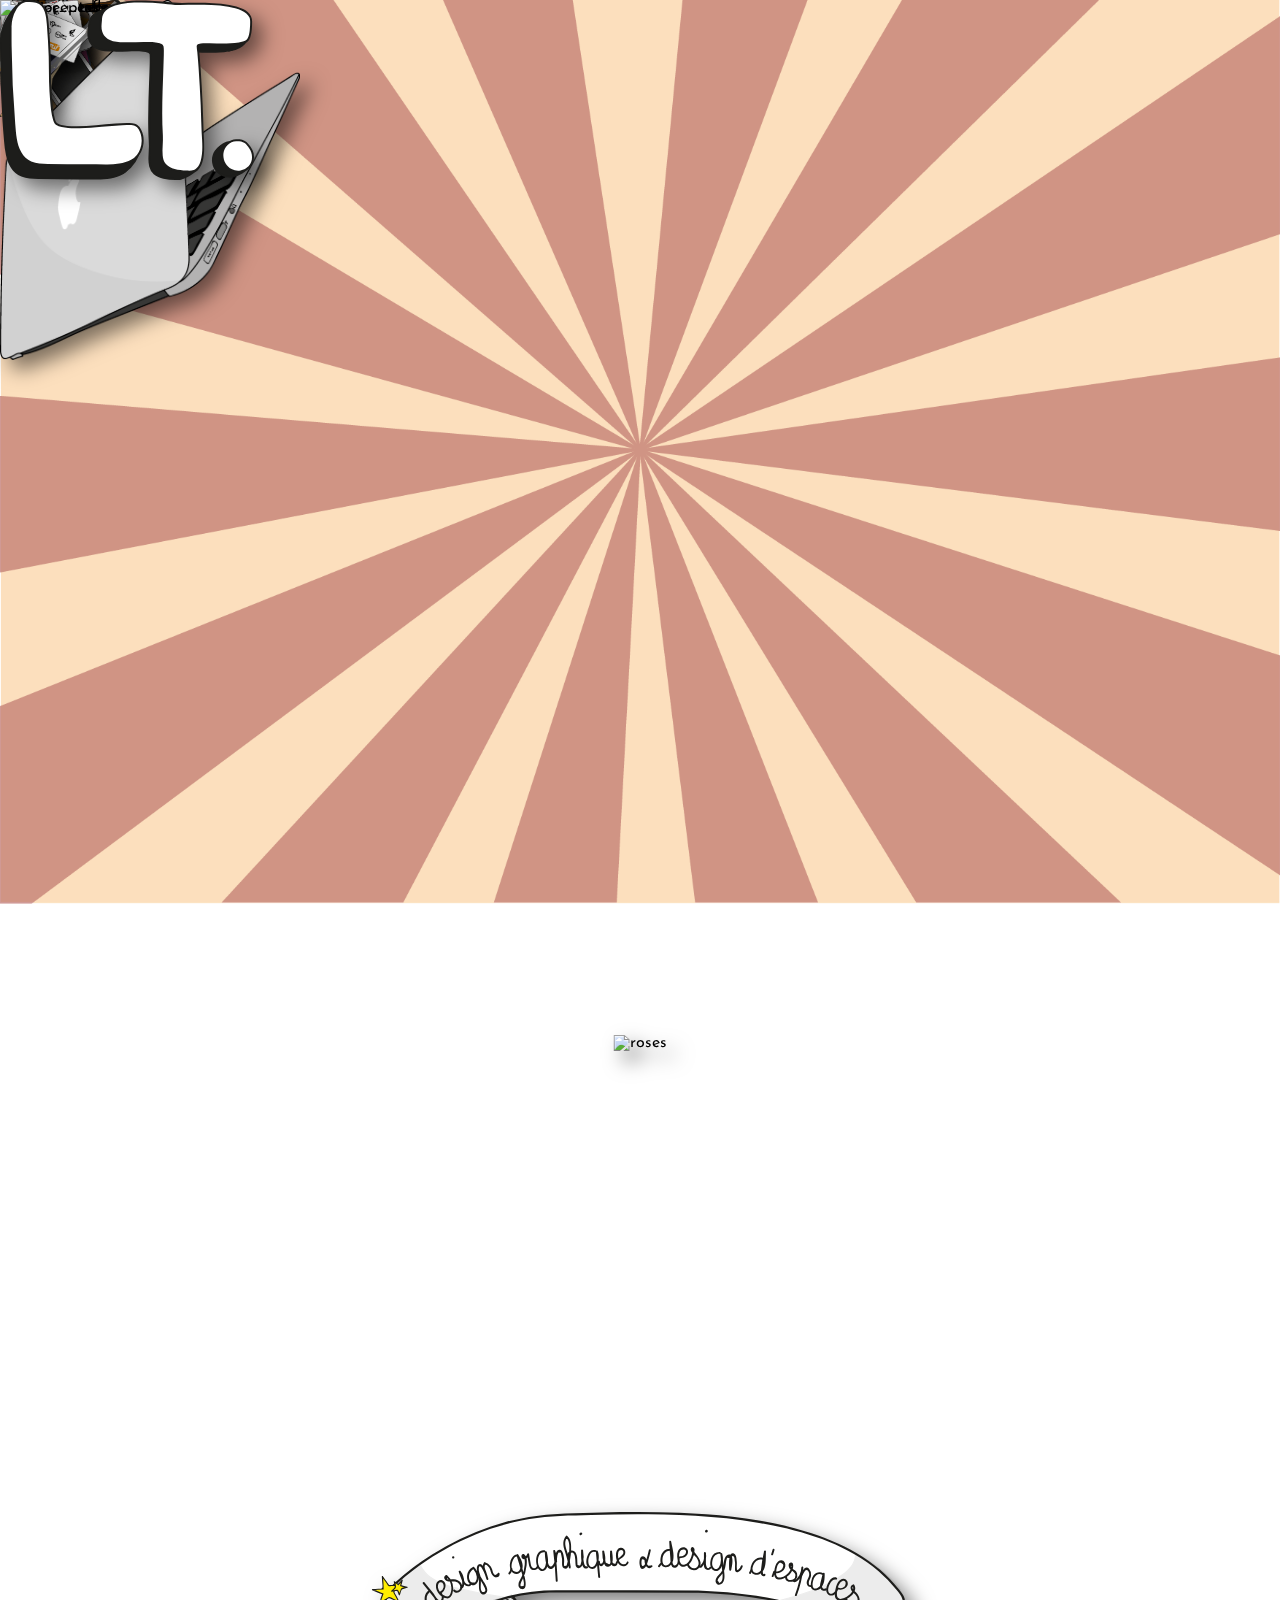
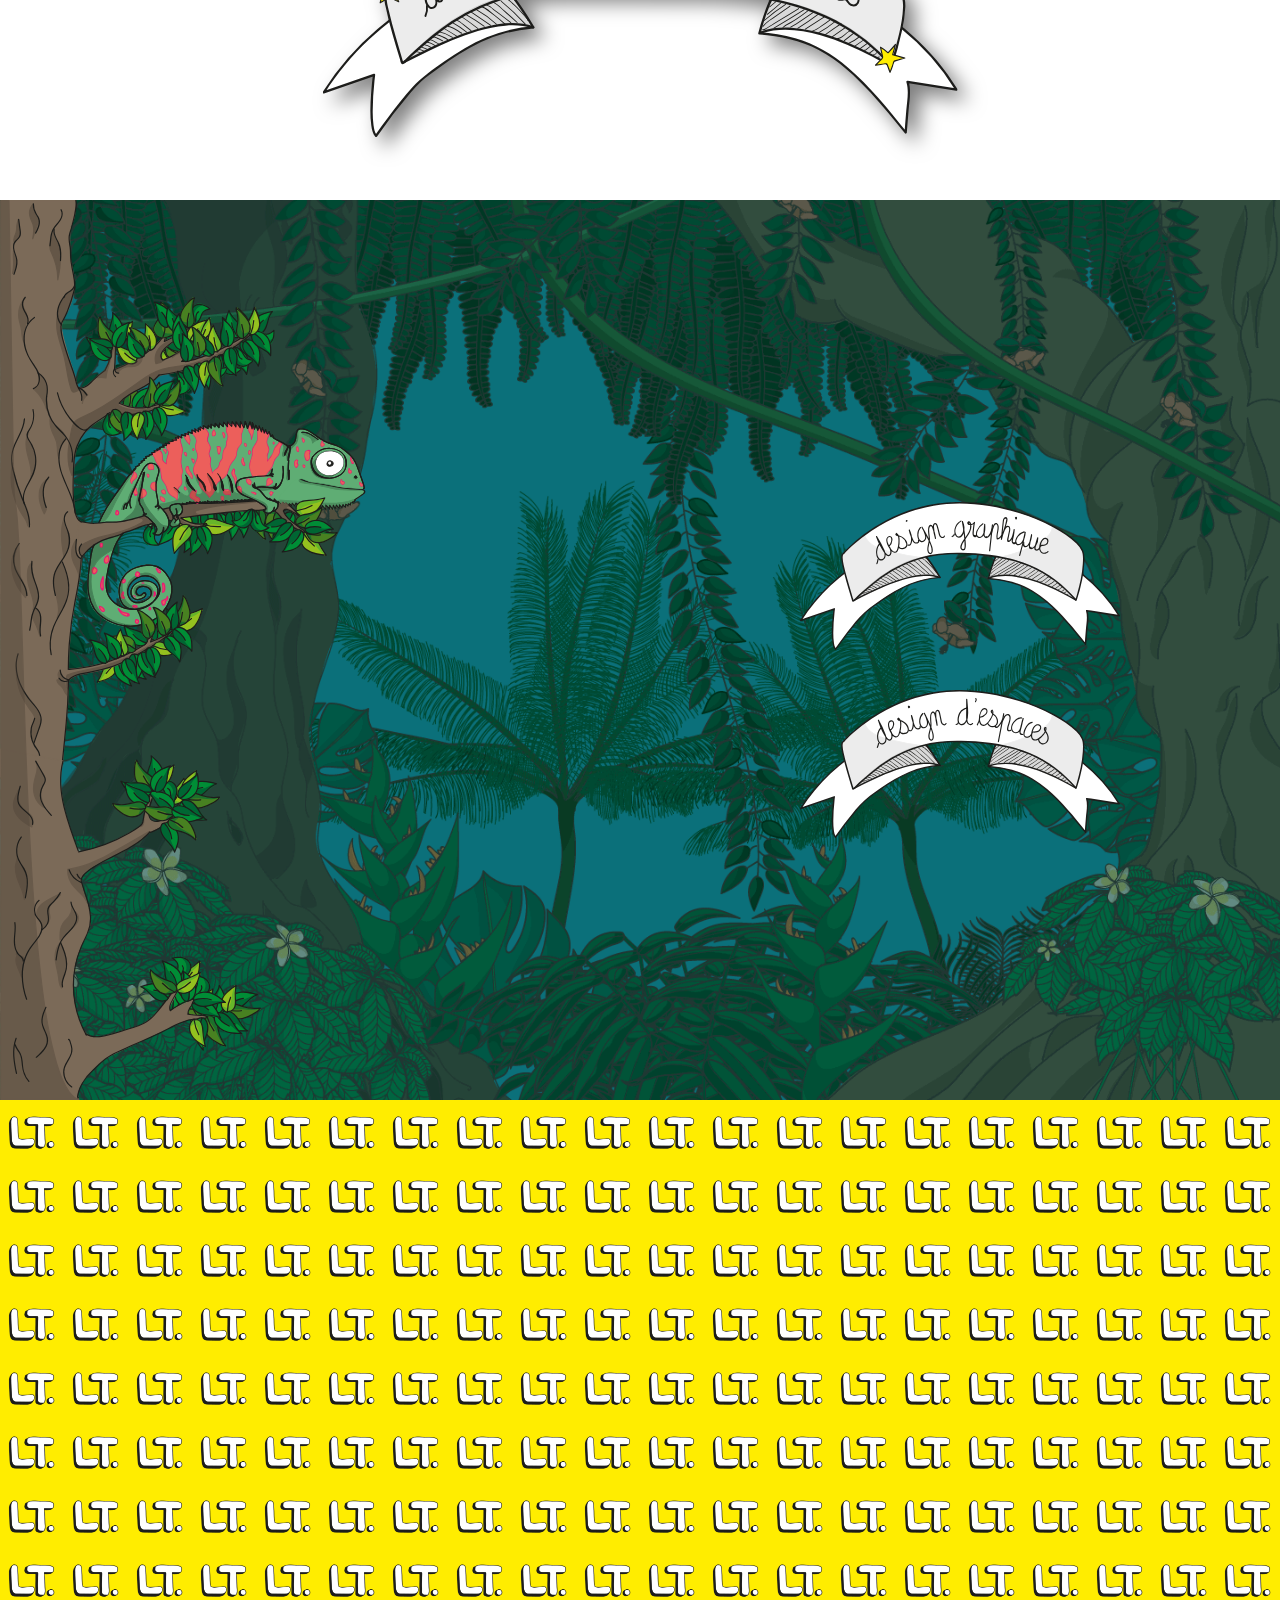
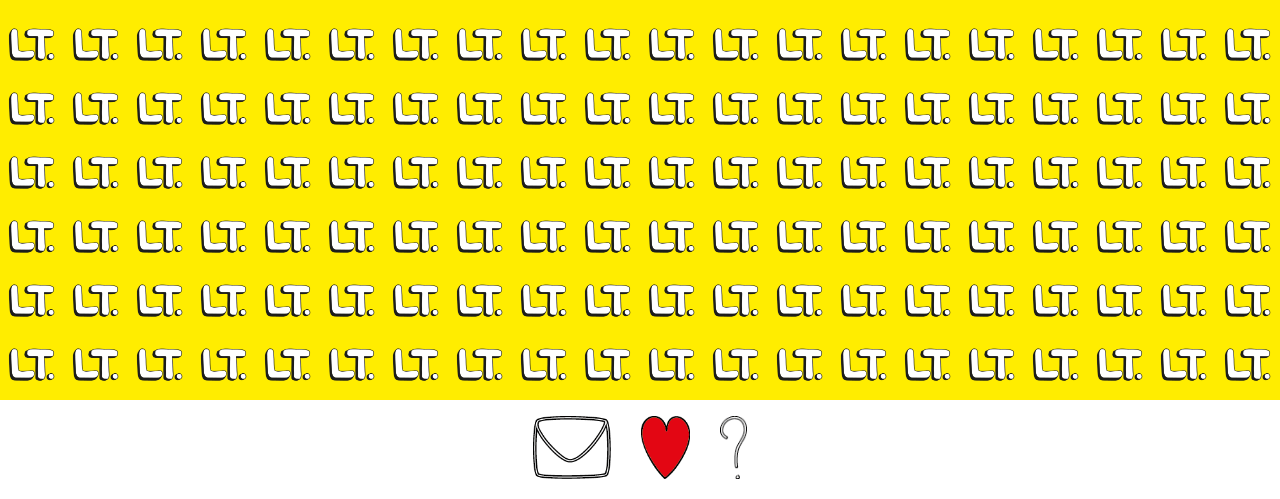
==== commit 45005afc: "changement images homepage" ====
--- a/index.html
+++ b/index.html
@@ -73,13 +73,13 @@
         <img class="hide" id="adobeIndesign" src="./images/homepage/adobeIndesign.png" alt="adobeIndesign ">
       </div>
       <div id="bounce2">
-        <img class="hide" id="cigaretteA" src="./images/homepage/cigarette1.png" alt="cigarette ">
-      </div>
-      <div id="bounce1">
-        <img class="hide" id="cigaretteB" src="./images/homepage/cigarette2.png" alt="cigarette ">
-      </div>
-      <div id="bounce2">
-        <img class="hide" id="cigaretteC" src="./images/homepage/cigarette3.png" alt="cigarette ">
+        <img class="hide" id="barretteA" src="./images/homepage/barrette1.svg" alt="cigarette ">
+      </div>
+      <div id="bounce1">
+        <img class="hide" id="barretteB" src="./images/homepage/barrette2.svg" alt="cigarette ">
+      </div>
+      <div id="bounce2">
+        <img class="hide" id="barretteC" src="./images/homepage/barrette3.svg" alt="cigarette ">
       </div>
       <div id="bounce3">
         <img class="hide" id="culotte" src="./images/homepage/culotte.png" alt="culotte ">
@@ -126,14 +126,9 @@
       <div id="bounce1">
         <img class="hide" id="parfum" src="./images/homepage/parfum.png" alt="parfum ">
       </div>
-      <div id="bounce2">
-        <img class="hide" id="photoA" src="./images/homepage/photoA.png" alt="photoA ">
-      </div>
-      <div id="bounce3">
-        <img class="hide" id="photoL" src="./images/homepage/photoL.png" alt="photoL ">
-      </div>
-      <div id="bounce1">
-        <img class="hide" id="photoK" src="./images/homepage/photoK.png" alt="photoK ">
+
+      <div id="bounce1">
+        <img class="hide" id="montre" src="./images/homepage/montre.svg" alt="montre ">
       </div>
       <div id="bounce1">
         <img class="hide" id="rouge" src="./images/homepage/rouge.png" alt="rouge ">
@@ -151,13 +146,7 @@
         <img class="hide" id="vase" src="./images/homepage/vase.png" alt="vase ">
       </div>
       <div id="bounce1">
-        <img class="hide" id="capsule01" src="./images/homepage/capsule01.png" alt="capsule01 ">
-      </div>
-      <div id="bounce2">
-        <img class="hide" id="capsule02" src="./images/homepage/capsule02.png" alt="capsule02 ">
-      </div>
-      <div id="bounce3">
-        <img class="hide" id="capsule03" src="./images/homepage/capsule03.png" alt="capsule03 ">
+        <img class="hide" id="bagues" src="./images/homepage/bagues.svg" alt="bagues ">
       </div>
       <div id="bounce1">
         <img class="hide" id="chouchou" src="./images/homepage/chouchou.png" alt="chouchou ">
@@ -165,9 +154,6 @@
       <div id="bounce2">
         <img class="hide" id="converse" src="./images/homepage/converse.png" alt="converse ">
       </div>
-      <div id="bounce3">
-        <img class="hide" id="tétine" src="./images/homepage/tétine.png" alt="tétine ">
-      </div>
       <div id="bounce1">
         <img class="hide" id="Metro_Lyon01" src="./images/homepage/Metro_Lyon01.png" alt="Metro_Lyon01 ">
       </div>
@@ -187,7 +173,7 @@
         <img class="hide" id="thé" src="./images/homepage/thé.png" alt="thé ">
       </div>
       <div id="bounce1">
-        <img class="hide" id="parfum2" src="./images/homepage/parfum2.png" alt="parfum2 ">
+        <img class="hide" id="stylo" src="./images/homepage/stylo.svg" alt="stylo ">
       </div>
       <div id="bounce2">
         <img class="hide" id="collier_perles" src="./images/homepage/collier_perles.png" alt="collier_perles ">
@@ -195,9 +181,7 @@
       <div id="bounce3">
         <img class="hide" id="poupee_russe" src="./images/homepage/poupee_russe.png" alt="poupee_russe ">
       </div>
-      <div id="bounce1">
-        <img class="hide" id="app_photo_vintage" src="./images/homepage/app_photo_vintage.png" alt="app_photo_vintage ">
-      </div>
+
 
       <img id="roses" src="./images/homepage/roses.png" alt="roses ">
       <a href="#">
--- a/css/main.css
+++ b/css/main.css
@@ -292,29 +292,29 @@
   100% {transform: translate(1vw, 60vh);}
 }
 
-#cigaretteA.loaded {
-  height: 8vh;
-  animation: cigaretteA1 2s cubic-bezier(0.175, 0.885, 0.32, 1.275) 1S 1 normal both;
-}
-@keyframes cigaretteA1 {
+#barretteA.loaded {
+  height: 2vh;
+  animation: barretteA1 2s cubic-bezier(0.175, 0.885, 0.32, 1.275) 1S 1 normal both;
+}
+@keyframes barretteA1 {
   0% {transform: translate(15vw, 100vh);}
   100% {transform: translate(15vw, 3vh);}
 }
 
-#cigaretteB.loaded {
-  height: 8vh;
-  animation: cigaretteB1 6s cubic-bezier(0.175, 0.885, 0.32, 1.275) 1S 1 normal both;
-}
-@keyframes cigaretteB1 {
+#barretteB.loaded {
+  height: 7vh;
+  animation: barretteB1 6s cubic-bezier(0.175, 0.885, 0.32, 1.275) 1S 1 normal both;
+}
+@keyframes barretteB1 {
   0% {transform: translate(40vw, 100vh);}
   100% {transform: translate(40vw, 30vh);}
 }
 
-#cigaretteC.loaded {
-  height: 8vh;
-  animation: cigaretteC1 4s cubic-bezier(0.175, 0.885, 0.32, 1.275) 1S 1 normal both;
-}
-@keyframes cigaretteC1 {
+#barretteC.loaded {
+  height: 1.5vh;
+  animation: barretteC1 4s cubic-bezier(0.175, 0.885, 0.32, 1.275) 1S 1 normal both;
+}
+@keyframes barretteC1 {
   0% {transform: translate(70vw, 100vh);}
   100% {transform: translate(70vw, 30vh);}
 }
@@ -437,33 +437,13 @@
 }
 
 
-#photoA.loaded {
-  height: 10vh;
-  animation: photoA1 3s cubic-bezier(0.175, 0.885, 0.32, 1.275) 1S 1 normal both;
-}
-@keyframes photoA1 {
-  0% {transform: translate(77vw, 100vh);}
-  100% {transform: translate(77vw, 92vh);}
-}
-
-
-#photoL.loaded {
-  height: 10vh;
-  animation: photoL1 3s cubic-bezier(0.175, 0.885, 0.32, 1.275) 1S 1 normal both;
-}
-@keyframes photoL1 {
-  0% {transform: translate(17vw, 100vh);}
-  100% {transform: translate(17vw, 92vh);}
-}
-
-
-#photoK.loaded {
-  height: 10vh;
-  animation: photoK1 3s cubic-bezier(0.175, 0.885, 0.32, 1.275) 1S 1 normal both;
-}
-@keyframes photoK1 {
-  0% {transform: translate(55vw, 100vh);}
-  100% {transform: translate(55vw, 7vh);}
+#montre.loaded {
+  height: 12vh;
+  animation: montre1 3s cubic-bezier(0.175, 0.885, 0.32, 1.275) 1S 1 normal both;
+}
+@keyframes montre1 {
+  0% {transform: translate(57vw, 100vh);}
+  100% {transform: translate(57vw, 7vh);}
 }
 
 
@@ -515,31 +495,13 @@
   100% {transform: translate(85vw, 80vh);}
 }
 
-#capsule01.loaded {
+#bagues.loaded {
   height: 5vh;
-  animation: capsule011 3s cubic-bezier(0.175, 0.885, 0.32, 1.275) 1S 1 normal both;
-}
-@keyframes capsule011 {
+  animation: bagues1 3s cubic-bezier(0.175, 0.885, 0.32, 1.275) 1S 1 normal both;
+}
+@keyframes bagues1 {
   0% {transform: translate(23vw, 100vh);}
   100% {transform: translate(23vw, 5vh);}
-}
-
-#capsule02.loaded {
-  height: 5vh;
-  animation: capsule021 3s cubic-bezier(0.175, 0.885, 0.32, 1.275) 1S 1 normal both;
-}
-@keyframes capsule021 {
-  0% {transform: translate(40vw, 100vh);}
-  100% {transform: translate(40vw, 50vh);}
-}
-
-#capsule03.loaded {
-  height: 5vh;
-  animation: capsule031 3s cubic-bezier(0.175, 0.885, 0.32, 1.275) 1S 1 normal both;
-}
-@keyframes capsule031 {
-  0% {transform: translate(65vw, 100vh);}
-  100% {transform: translate(65vw, 37vh);}
 }
 
 #chouchou.loaded {
@@ -560,15 +522,6 @@
   100% {transform: translate(2vw, 42vh);}
 }
 
-#tétine.loaded {
-  height: 7vh;
-  animation: tétine1 3s cubic-bezier(0.175, 0.885, 0.32, 1.275) 1S 1 normal both;
-}
-@keyframes tétine1 {
-  0% {transform: translate(45vw, 100vh);}
-  100% {transform: translate(45vw, 92vh);}
-}
-
 #Metro_Lyon01.loaded {
   height: 5vh;
   animation: Metro_Lyon011 3s cubic-bezier(0.175, 0.885, 0.32, 1.275) 1S 1 normal both;
@@ -632,23 +585,15 @@
   100% {transform: translate(34vw, 80vh);}
 }
 
-#parfum2.loaded {
-  height: 15vh;
-  animation: parfum21 3s cubic-bezier(0.175, 0.885, 0.32, 1.275) 1S 1 normal both;
-}
-@keyframes parfum21 {
+#stylo.loaded {
+  height: 13vh;
+  animation: stylo1 3s cubic-bezier(0.175, 0.885, 0.32, 1.275) 1S 1 normal both;
+}
+@keyframes stylo1 {
   0% {transform: translate(70vw, 100vh);}
   100% {transform: translate(70vw, 85vh);}
 }
 
-#app_photo_vintage.loaded {
-  height: 11vh;
-  animation: app_photo_vintage1 3s cubic-bezier(0.175, 0.885, 0.32, 1.275) 1S 1 normal both;
-}
-@keyframes app_photo_vintage1 {
-  0% {transform: translate(12vw, 100vh);}
-  100% {transform: translate(12vw, 76vh);}
-}
 
 #poupee_russe.loaded {
   height: 13vh;
@@ -965,6 +910,10 @@
   display: flex;
   justify-content: center;
   align-items: center;
+}
+
+.noScroll {
+  overflow: hidden;
 }
 
 .modal {
